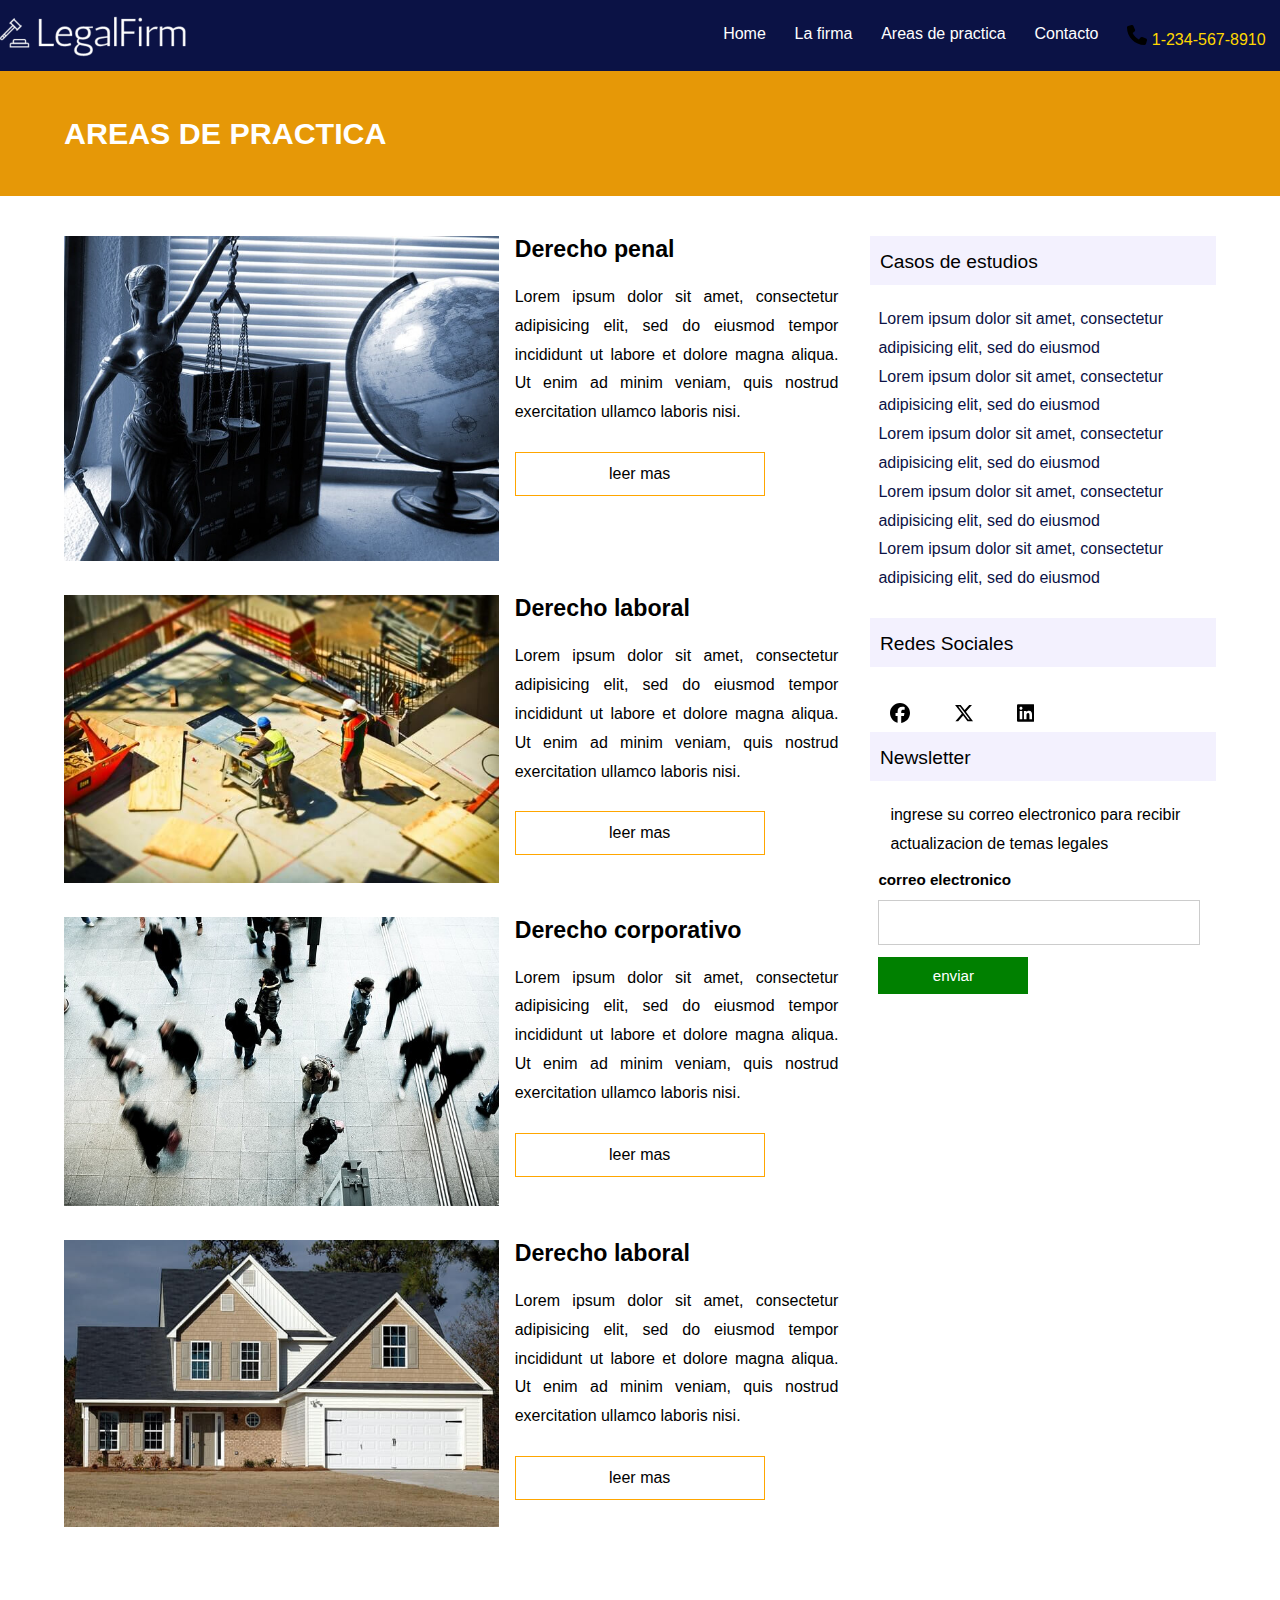
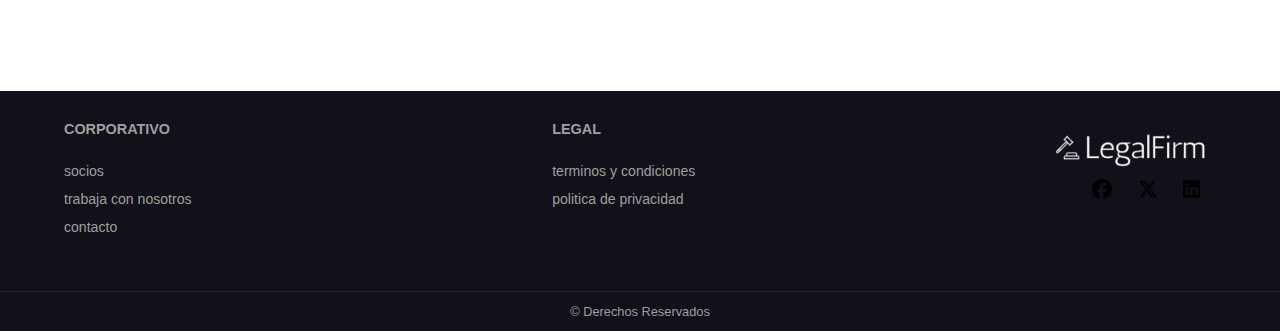
==== areas-practicas.html @ ef3baa01 "Add files via upload" ====
<!DOCTYPE html>
<html lang="es">
<head>
	<meta charset="utf-8">
	<meta name="viewport" content="width=device-width, initial-scale=1.0">
	<meta http-equiv="X-UA-Compatible" content="ie=edge">
	<title>Legalfirm</title>
	<!-- estilos CSS -->
	<link rel="stylesheet" href="css/estilos.css">
	<!-- fuentes -->
	<link rel="preconnect" href="https://fonts.googleapis.com">
	<link rel="preconnect" href="https://fonts.gstatic.com" crossorigin>
	<link href="https://fonts.googleapis.com/css2?family=Micro+5+Charted&family=Roboto:ital,wght@0,100;0,300;0,400;0,500;0,700;0,900;1,100;1,300;1,400;1,500;1,700;1,900&display=swap" rel="stylesheet">
	<!-- Icon fonts -->
	<link rel="stylesheet" href="https://use.fontawesome.com/releases/v5.2.0/css/all.css"
	integrity="sha384-hWVjflwFxL6sNzntih27bfxkr27PmbbK/iSvJ+a4+0owXq79v+lsFkW54bOGbiDQ"
	crossorigin="anonymous">
	<!-- Favicon -->
	<link rel="apple-touch-icon" sizes="180x180" href="images/apple-touch-icon.png">
	<link rel="icon" type="image/png" sizes="32x32" href="images/favicon-32x32.png">
	<link rel="icon" type="image/png" sizes="16x16" href="images/favicon-16x16.png">
	<link rel="manifest" href="images/site.webmanifest">
	<meta name="msapplication-TileColor" content="#da532c">
	<meta name="theme-color" content="#ffffff">

	<style>
		/*estilos generales */

html, body {
	height: 100%;
}

/*modificador de modelo de cajas de css*/

html {
	-webkit-box-sizing: border-box;
	box-sizing: border-box;
}

*, *::before, *::after {
	-webkit-box-sizing: inherit;
			box-sizing: inherit;
}

/*resetear margenes y bordes*/

* {
	margin: 0;
	padding: 0;
}
body {
	font-family: 'Open Sans', sans-serif;
}
.container {
	width: 90%;
	max-width: 1366px;
	margin: 0 auto;
}
/*estilos de los textos*/

h2 {
	font-size: 1.45rem;
	margin-bottom: 20px;
}

p {
	line-height: 1.8;
	padding-right: 1em;
	margin-bottom: 25px;
}
/*estilo de botones*/
.btn {
	display: block;
	background-color: #ffa600;
	width: 250px;
	padding: 12px 1em;
	text-align: center;
	text-decoration: none;
	color: #fff;
	border: 1px solid #ffa600;
}

.btn:hover {
	background-color: transparent;
	color: #000;
}

.transparent {
	display: inline-block;
	border: 1px solid #ffa600;
	padding: 12px 1em;
	width: 250px;
	text-align: center;
	text-decoration: none;
	color: #000;
}

.transparent:hover {
	background-color: #ffa600;
	color: #fff;
}
/*barra de navegacion*/

#navbar {
	background-color: #0b1245;
}

#navegation {
	display: flex;
	justify-content: space-between;
}

#main-nav {
	display: flex;
	list-style: none;
	font-family: 'Lato', sans-serif;
	float: right;
}

#main-nav li a {
	color: #fff;
	text-decoration: none;
	padding: 25px 0.9em;
	display: inline-block;
}

#main-nav li:last-child {
	color: gold;
	padding: 25px 0.9em;
}

#main-nav li a:hover {
	background-color: #060829;
}

#navbar-toggle {
	color: #fff;
	font-size: 1.5rem;
	position: absolute;
	top: 64px;
	right: 35px;
	display: none;
}

.top {
	display: none;
}
/*pie de pagina*/
footer {
	background-color: #121018;
}

#PieDePagina {
	display: flex;
	justify-content: space-between;
	padding: 30px 0;
}

footer h3 {
	color: #9f9f9f;
	font-size: 0.9rem;
	text-transform: uppercase;
}

footer ul {
	margin: 20px 0;
}

footer li {
	list-style: none;
	padding: 5px 0px;
}

footer ul li a {
	color: #9f9f9f;
	text-decoration: none;
	font-size: 0.88rem;
}

footer a img {
	width: 160px;
}

#social {
	text-align: center;
}

#social svg {
	color: #fff;
	margin-left: 1em;
	font-size: 1.3rem;
}

#copyRight {
	color: #9f9f9f;
	text-align: center;
	font-size: 0.8rem;
	border-top: 1px solid #272323;
	padding: 12px 0;
}
/*estilos de pagina de inicio*/
/*seccion 1*/
article#home > section:nth-child(1) {
	background-image: linear-gradient(rgba(26, 26, 50, 0.9), rgba(26, 26, 50, 0.9)), url(../images/gavel-book.jpg);
	background-repeat: no-repeat;
	background-position: center center;
	background-size: cover;
}

#seccionPrimera {
	height: 100%;
	min-height: 600px;
	display: flex;
	justify-content: center;
	align-items: center;
}

#seccionPrimera h1 {
	color: #fff;
	font-size: 3.5rem;
	text-transform: uppercase;
	font-weight: 700;
	font-family: arial, verdana, sans-serif;
}

#seccionPrimera p {
	color: #fff;
	font-size: 1.5rem;
	padding: 15px 0;
	margin-bottom: 0;
}

#seccionPrimera div {
	text-align: center;
}

#seccionPrimera a {
	color: #fff;
	text-decoration: none;
	font-weight: bold;
	border: 1px solid;
	display: inline-block;
	padding: 12px 2.5em;
	margin: 12px 0 0;
}

#seccionPrimera a:hover {
	background-color: #aeaeae;
	color: #000;
}

/*segunda seccion*/

#seccionSegundo {
	display: flex;
	padding: 80px 0;
}

#seccionSegundo div {
	padding: 0 0.5em;
	align-self: center;
	flex-basis: 60%;
}

#seccionSegundo img {
	flex-basis: 40%;
	max-width: 40%;
	align-self: flex-start;
}
/*seccion tres*/

article > section:nth-child(3) {
	background-color: #f3f3f8;
}

#seccionTercera {
	display: flex;
}

#seccionTercera.container {
	width: 100%;
}

#seccionTercera div {
	flex-basis: 50%;
	padding-left: 2em;
	align-self: center;
}
/*seccion cuatro*/

article > section:nth-child(4) {
	text-align: center;
	padding: 80px 0 12px;
}

#seccionCuarta {
	display: flex;
	margin: 80px auto;
}

.col {
	margin: 0 0.9em;
}

.col svg {
	margin-bottom: 25px;
}

.col h3 {
	margin-bottom: 12px;
	color: #3c3c3c;
	font-size: 1.1rem;
	font-weight: 100;
}

.col p {
	font-size: 0.85rem;
	text-align: justify;
}
/*seccion cinco*/

article > section:nth-child(5) {
	background-color: #f3f1fe;
	padding: 50px 0;
}
#seccionQuinta {
	display: flex;
	justify-content: space-between;
	align-items: center;
}

/*estilos de las paginas*/

main header {
	background-color: #e69807;
	padding: 45px 0;
	margin-bottom: 40px;
}

main header h1 {
	font-size: 1.9rem;
	color: #fff;
	text-transform: uppercase;
}

#pages {
	display: flex;
	flex-flow: row wrap;
	margin-bottom: 80px;
}

aside {
	flex-basis: 30%;
}

#pages section {
	flex-basis: 70%;
	padding-right: 1em;
	text-align: justify;
	margin-bottom: 50px;
}

aside h3 {
	background-color: #f3f1fe;
	padding: 15px 0 12px 0.5em;
	margin-bottom: 20px;
	font-size: 1.20rem;
	font-weight: 100;
}

aside ul {
	list-style: none;
	margin: 0 0 25px 0.5em;
}

aside ul li a {
	text-decoration: none;
	line-height: 1.8;
	color: #0b1245;
}

aside ul li a:hover {
	text-decoration: underline;
}

#socialMedia {
	margin: 0 0 0px 0.5em;
	font-size: 2.5rem;
}

#socialMedia svg {
	margin-right: 0.8em;
	color: #0b1245;
}

#boletin {
	margin-left: 0.5em;
}

#boletin p {
	font-size: 1rem;
	margin: 12px;
}

#boletin label {
	display: block;
	font-size: 0.95rem;
	font-weight: bold;
	margin-bottom: 12px;
}

input#correo {
	display: block;
	width: 100%;
	height: 45px;
	margin-bottom: 12px;
}

#boletin input[type="submit"] {
	background-color: #008000;
	display: inline-block;
	padding: 10px 1em;
	color: #fff;
	border: none;
	width: 150px;
	font-size: 0.95rem;
}

.row {
	clear: both;
	overflow: hidden;
	margin-bottom: 22px;
}

.row img {
	float: left;
	width: 55%;
	margin-right: 1em;
	margin-bottom: 12px;
}

form {
	margin-right: 1em;
}

.asterisco {
	color: #ff0000;
}

label {
	display: block;
	margin: 10px 0;
	font-size: 0.98rem;
}

input[type="text"], input[type="email"] {
	display: inline-block;
	width: 100%;
	height: 45px;
	margin: 5px 0;
	border: 1px solid #ccc;
}

textarea#comentario {
	width: 100%;
	border: 1px solid #ccc;
	margin-bottom: 30px;
}

input[type="submit"] {
	background-color: #008000;
	display: inline-block;
	padding: 10px 1em;
	width: 100%;
	border: none;
	color: #fff;
	font-size: 1rem;
}

/*media queries*/
@media screen and (max-width: 1199px) {
	body {
		font-size: 0.95rem;
	}
}

/*estilos de viewport cuando tenga un tamaño que oscile entre 960px a 1100px*/

@media screen and (min-width: 960px) and (max-width: 1100px) {

	body {
		font-size: 0.95rem;
	}

	#seccionPrimera h1 {
	font-size: 2.5rem;
}
	#seccionPrimera h1 {
	font-size: 2.5rem;
}
	h2 {
	font-size: 1.3rem;
}
	#seccionTercera img {
	flex-basis: 45%;
	max-width: 45%;
}
#seccionTercera div {
	flex-basis: 55%;
	padding-right: 2em;
}
.col p {
	text-align: center;
}
#pages {
	margin-bottom: 12px;
}
#boletin p {
	font-size: 0.95rem;
}
aside ul li a {
	font-size: 0.95rem;
}
.row {
	margin: 0 1em 25px 0;
}
.row img {
	float: none;
	width: 100%;
}
#pages .row:not(:last-child){
	border-bottom: 1px solid #ccc;
}
.transparent {
	margin-bottom: 30px;
}
.row svg {
	margin-bottom: 20px;
	margin-right: 1em;
}
}

/*estilos de viewport cuando tenga un tamaño que sea igual o menor que 959px*/
@media screen and (max-width: 959px) {
	#seccionPrimera, #seccionSegunda, #seccionTercera, #seccionCuarta, #seccionQuinta {
	flex-direction: column;
}

	#navegation {
	display: block;
}
	#main-nav {
	display: none;
	flex-direction: column;
}
	#navbar-toggle {
	display: block;
}
	#main-nav li a {
	display: block;
	padding: 20px 1em;
}
	#main-nav li:not(:last-child) {
	border-bottom: 1px solid #353535;
}
	#main-nav li:last-child {
	display: none;
}
.top {
	background-color: #000;
	color: gold;
	padding: 12px 0;
	font-size: 0.85rem;
	display: block;
}
.top ul {
	display: flex;
	justify-content: space-between;
	list-style: none;
}
#seccionPrimera h1 {
	font-size: 1.25rem;
}
#seccionSegundo, #seccionTercera, #seccionCuarta, #seccionquinta {
	flex-direction: column;
}
#seccionSegundo div, #seccionTercera div {
	padding: 0;
	align-self: normal;
	flex-basis: 100%;
	text-align: center;
}
.btn, .transparent {
	width: 100%;
}
.transparent {
	margin-bottom: 20px;
}
#seccionSegundo img, #seccionTercera img {
	display: none;
}
#seccionTercera.container {
	width: 90%;
	padding: 20px 0;
}
article > section:nth-child(4) {
	text-align: center;
	padding: 35px 0 12px 0;
}
#seccionCuarta {
	margin: 35px auto;
}
.col {
	margin: 20px 0.9em 30px;
	border: 1px solid #ffd43b;
	padding: 30px 2em;
}
.col p {
	text-align: center;
}
#seccionQuinta {
	text-align: center;
}
/*estilos al resto de paginos*/
#pages section {
	flex-basis: 100%;
	padding-right: 0;
}
aside {
	flex-basis: 100%;
}
.row img {
	float: none;
	width: 100%;
}
#pages .row:not(:last-child) {
	border-bottom: 1px solid #ccc;
}
.row svg {
	margin-bottom: 12px;
	margin-right: 1em;
}

}
/*estilos de viewport cuando tenga un tamaño que sea igual o menor que 659px*/
@media screen and (max-width: 659) {
	#PieDePagina {
	flex-direction: column;
	align-items: center;
	text-align: center;
}
}
	</style>

</head>
<body>
	<!-- Cabecera -->
	<div class="top">
		<ul class="container">
			<li><svg xmlns="http://www.w3.org/2000/svg" height="20" width="20" viewBox="0 0 512 512"><path fill="#FFD43B" d="M164.9 24.6c-7.7-18.6-28-28.5-47.4-23.2l-88 24C12.1 30.2 0 46 0 64C0 311.4 200.6 512 448 512c18 0 33.8-12.1 38.6-29.5l24-88c5.3-19.4-4.6-39.7-23.2-47.4l-96-40c-16.3-6.8-35.2-2.1-46.3 11.6L304.7 368C234.3 334.7 177.3 277.7 144 207.3L193.3 167c13.7-11.2 18.4-30 11.6-46.3l-40-96z"/></svg> 1-234-567-8910</li>
			<li><svg xmlns="http://www.w3.org/2000/svg" height="20" width="20" viewBox="0 0 512 512"><path fill="#FFD43B" d="M48 64C21.5 64 0 85.5 0 112c0 15.1 7.1 29.3 19.2 38.4L236.8 313.6c11.4 8.5 27 8.5 38.4 0L492.8 150.4c12.1-9.1 19.2-23.3 19.2-38.4c0-26.5-21.5-48-48-48H48zM0 176V384c0 35.3 28.7 64 64 64H448c35.3 0 64-28.7 64-64V176L294.4 339.2c-22.8 17.1-54 17.1-76.8 0L0 176z"/></svg>Informacion@mail.com</li>
		</ul>
	</div>
	<header>
		<nav id="navbar">
			<div id="navegation" class="container"></div>
			<a href="index.html"><img src="images/logo.png" alt="Logotipo"></a>
			<span id="navbar-toggle">
				<svg xmlns="http://www.w3.org/2000/svg" height="20" width="17.5" viewBox="0 0 448 512"><!--!Font Awesome Free 6.5.2 by @fontawesome - https://fontawesome.com License - https://fontawesome.com/license/free Copyright 2024 Fonticons, Inc.--><path fill="#ffffff" d="M0 96C0 78.3 14.3 64 32 64H416c17.7 0 32 14.3 32 32s-14.3 32-32 32H32C14.3 128 0 113.7 0 96zM0 256c0-17.7 14.3-32 32-32H416c17.7 0 32 14.3 32 32s-14.3 32-32 32H32c-17.7 0-32-14.3-32-32zM448 416c0 17.7-14.3 32-32 32H32c-17.7 0-32-14.3-32-32s14.3-32 32-32H416c17.7 0 32 14.3 32 32z"/></svg>
			</span>
			
			<ul id="main-nav">
				<li><a href="index.html">Home</a></li>
				<li><a href="la-firma.html">La firma</a></li>
				<li><a href="areas-practicas.html">Areas de practica</a></li>
				<li><a href="contacto.html">Contacto</a></li>
				<li><svg xmlns="http://www.w3.org/2000/svg" height="20" width="20" viewBox="0 0 512 512"><path d="M164.9 24.6c-7.7-18.6-28-28.5-47.4-23.2l-88 24C12.1 30.2 0 46 0 64C0 311.4 200.6 512 448 512c18 0 33.8-12.1 38.6-29.5l24-88c5.3-19.4-4.6-39.7-23.2-47.4l-96-40c-16.3-6.8-35.2-2.1-46.3 11.6L304.7 368C234.3 334.7 177.3 277.7 144 207.3L193.3 167c13.7-11.2 18.4-30 11.6-46.3l-40-96z"/></svg> 1-234-567-8910</li>
			</ul>
		</nav>
	</header>
	<!-- cuerpo del documento -->
	<main>
		<header>
			<div class="container">
				<h1>Areas de Practica</h1>
			</div>
		</header>
		<article id="pages" class="container">
			<section>
				<div class="row">
				<img src="images/lady-justice.jpg" alt="imagen de la fila">
				<h2>Derecho penal</h2>
				<p>Lorem ipsum dolor sit amet, consectetur adipisicing elit, sed do eiusmod
				tempor incididunt ut labore et dolore magna aliqua. Ut enim ad minim veniam,
				quis nostrud exercitation ullamco laboris nisi.</p>
				<a href="#" class="transparent">leer mas</a>
			</div>
			<div class="row">
				<img src="images/construction-workers.jpeg" alt="imagen de la fila">
				<h2>Derecho laboral</h2>
				<p>Lorem ipsum dolor sit amet, consectetur adipisicing elit, sed do eiusmod
				tempor incididunt ut labore et dolore magna aliqua. Ut enim ad minim veniam,
				quis nostrud exercitation ullamco laboris nisi.</p>
				<a href="#" class="transparent">leer mas</a>
			</div>
			<div class="row">
				<img src="images/office-workers.jpg" alt="imagen de la fila">
				<h2>Derecho corporativo</h2>
				<p>Lorem ipsum dolor sit amet, consectetur adipisicing elit, sed do eiusmod
				tempor incididunt ut labore et dolore magna aliqua. Ut enim ad minim veniam,
				quis nostrud exercitation ullamco laboris nisi.</p>
				<a href="#" class="transparent">leer mas</a>
			</div>
			<div class="row">
				<img src="images/house.jpeg" alt="imagen de la fila">
				<h2>Derecho laboral</h2>
				<p>Lorem ipsum dolor sit amet, consectetur adipisicing elit, sed do eiusmod
				tempor incididunt ut labore et dolore magna aliqua. Ut enim ad minim veniam,
				quis nostrud exercitation ullamco laboris nisi.</p>
				<a href="#" class="transparent">leer mas</a>
			</div>
			</section>
			<aside>
				<h3>Casos de estudios</h3>
				<ul>
					<li><a href="">Lorem ipsum dolor sit amet, consectetur adipisicing elit, sed do eiusmod</a></li>
					<li><a href="">Lorem ipsum dolor sit amet, consectetur adipisicing elit, sed do eiusmod</a></li>
					<li><a href="">Lorem ipsum dolor sit amet, consectetur adipisicing elit, sed do eiusmod</a></li>
					<li><a href="">Lorem ipsum dolor sit amet, consectetur adipisicing elit, sed do eiusmod</a></li>
					<li><a href="">Lorem ipsum dolor sit amet, consectetur adipisicing elit, sed do eiusmod</a></li>
				</ul>

				<h3>Redes Sociales</h3>
				<div id="socialMedia">
					<a href="#"><svg xmlns="http://www.w3.org/2000/svg" height="20" width="20" viewBox="0 0 512 512"><path d="M512 256C512 114.6 397.4 0 256 0S0 114.6 0 256C0 376 82.7 476.8 194.2 504.5V334.2H141.4V256h52.8V222.3c0-87.1 39.4-127.5 125-127.5c16.2 0 44.2 3.2 55.7 6.4V172c-6-.6-16.5-1-29.6-1c-42 0-58.2 15.9-58.2 57.2V256h83.6l-14.4 78.2H287V510.1C413.8 494.8 512 386.9 512 256h0z"/></svg></a>
					<a href="#"><svg xmlns="http://www.w3.org/2000/svg" height="20" width="20" viewBox="0 0 512 512"><path d="M389.2 48h70.6L305.6 224.2 487 464H345L233.7 318.6 106.5 464H35.8L200.7 275.5 26.8 48H172.4L272.9 180.9 389.2 48zM364.4 421.8h39.1L151.1 88h-42L364.4 421.8z"/></svg></a>
					<a href="#"><svg xmlns="http://www.w3.org/2000/svg" height="20" width="17.5" viewBox="0 0 448 512"><path d="M416 32H31.9C14.3 32 0 46.5 0 64.3v383.4C0 465.5 14.3 480 31.9 480H416c17.6 0 32-14.5 32-32.3V64.3c0-17.8-14.4-32.3-32-32.3zM135.4 416H69V202.2h66.5V416zm-33.2-243c-21.3 0-38.5-17.3-38.5-38.5S80.9 96 102.2 96c21.2 0 38.5 17.3 38.5 38.5 0 21.3-17.2 38.5-38.5 38.5zm282.1 243h-66.4V312c0-24.8-.5-56.7-34.5-56.7-34.6 0-39.9 27-39.9 54.9V416h-66.4V202.2h63.7v29.2h.9c8.9-16.8 30.6-34.5 62.9-34.5 67.2 0 79.7 44.3 79.7 101.9V416z"/></svg></a>
				</div>

				<h3>Newsletter</h3>
				<div id="boletin">
					<p>ingrese su correo electronico para recibir actualizacion de temas legales</p>

					<form action="" method="POST">
						<label for="correo">correo electronico</label>
						<input type="email" name="email" id="correo">
						<input type="submit" value="enviar">
					</form>
				</div>
			</aside>
		</article>
	</main>
	<!-- pie de pagina -->
	<footer>
		<div id="PieDePagina" class="container">
			<div>
				<h3>Corporativo</h3>
				<ul>
					<li><a href="socios.html">socios</a></li>
					<li><a href="empleos.html">trabaja con nosotros</a></li>
					<li><a href="contacto.html">contacto</a></li>
				</ul>
			</div>
			<div>
				<h3>Legal</h3>
				<ul>
					<li><a href="condiciones.html">terminos y condiciones</a></li>
					<li><a href="privacidad.html">politica de privacidad</a></li>
				</ul>
			</div>
			<div>
				<a href="index.html"><img src="images/logo.png" alt="logotipo"></a>
				<div id="social">
					<a href="#"><svg xmlns="http://www.w3.org/2000/svg" height="20" width="20" viewBox="0 0 512 512"><path d="M512 256C512 114.6 397.4 0 256 0S0 114.6 0 256C0 376 82.7 476.8 194.2 504.5V334.2H141.4V256h52.8V222.3c0-87.1 39.4-127.5 125-127.5c16.2 0 44.2 3.2 55.7 6.4V172c-6-.6-16.5-1-29.6-1c-42 0-58.2 15.9-58.2 57.2V256h83.6l-14.4 78.2H287V510.1C413.8 494.8 512 386.9 512 256h0z"/></svg></a>
					<a href="#"><svg xmlns="http://www.w3.org/2000/svg" height="20" width="20" viewBox="0 0 512 512"><path d="M389.2 48h70.6L305.6 224.2 487 464H345L233.7 318.6 106.5 464H35.8L200.7 275.5 26.8 48H172.4L272.9 180.9 389.2 48zM364.4 421.8h39.1L151.1 88h-42L364.4 421.8z"/></svg></a>
					<a href="#"><svg xmlns="http://www.w3.org/2000/svg" height="20" width="17.5" viewBox="0 0 448 512"><path d="M416 32H31.9C14.3 32 0 46.5 0 64.3v383.4C0 465.5 14.3 480 31.9 480H416c17.6 0 32-14.5 32-32.3V64.3c0-17.8-14.4-32.3-32-32.3zM135.4 416H69V202.2h66.5V416zm-33.2-243c-21.3 0-38.5-17.3-38.5-38.5S80.9 96 102.2 96c21.2 0 38.5 17.3 38.5 38.5 0 21.3-17.2 38.5-38.5 38.5zm282.1 243h-66.4V312c0-24.8-.5-56.7-34.5-56.7-34.6 0-39.9 27-39.9 54.9V416h-66.4V202.2h63.7v29.2h.9c8.9-16.8 30.6-34.5 62.9-34.5 67.2 0 79.7 44.3 79.7 101.9V416z"/></svg></a>
				</div>
			</div>
		</div>
		<div id="copyRight">
			&copy Derechos Reservados
		</div>
	</footer>
	<script>
		// Comportamientos para el menú de navegación.
    let mainNav=document.getElementById('main-nav');
    let navbarToggle=document.getElementById('navbar-toggle');
    navbarToggle.addEventListener('click',function() {

    if (this.classList.contains('active')){
        mainNav.style.display="none";
        this.classList.remove('active');
    }
    else {
        mainNav.style.display="flex";
        this.classList.add('active');
    }
    });
	</script>
</body>
</html>
---- css/estilos.css ----
/*estilos generales */

html, body {
	height: 100%;
}

/*modificador de modelo de cajas de css*/

html {
	-webkit-box-sizing: border-box;
	box-sizing: border-box;
}

*, *::before, *::after {
	-webkit-box-sizing: inherit;
			box-sizing: inherit;
}

/*resetear margenes y bordes*/

* {
	margin: 0;
	padding: 0;
}
body {
	font-family: 'Open Sans', sans-serif;
}
.container {
	width: 90%;
	max-width: 1366px;
	margin: 0 auto;
}
/*estilos de los textos*/

h2 {
	font-size: 1.45rem;
	margin-bottom: 20px;
}

p {
	line-height: 1.8;
	padding-right: 1em;
	margin-bottom: 25px;
}
/*estilo de botones*/
.btn {
	display: block;
	background-color: #ffa600;
	width: 250px;
	padding: 12px 1em;
	text-align: center;
	text-decoration: none;
	color: #fff;
	border: 1px solid #ffa600;
}

.btn:hover {
	background-color: transparent;
	color: #000;
}

.transparent {
	display: inline-block;
	border: 1px solid #ffa600;
	padding: 12px 1em;
	width: 250px;
	text-align: center;
	text-decoration: none;
	color: #000;
}

.transparent:hover {
	background-color: #1883fd4b;
	color: rgb(3, 2, 2);
}
#xdf {
	background-color: aquamarine;
}
/*barra de navegacion*/

#navbar {
	background-color: #0b1245;
}

#navegation {
	display: flex;
	justify-content: space-between;
}

#main-nav {
	display: flex;
	list-style: none;
	font-family: 'Lato', sans-serif;
	float: right;
}

#main-nav li a {
	color: #fff;
	text-decoration: none;
	padding: 25px 0.9em;
	display: inline-block;
}

#main-nav li:last-child {
	color: rgba(255, 217, 0, 0);
	padding: 25px 0.9em;
}

#main-nav li a:hover {
	background-color: #060829;
}

#navbar-toggle {
	color: #fff;
	font-size: 1.5rem;
	position: absolute;
	top: 64px;
	right: 35px;
	display: none;
}

.top {
	display: none;
}
/*pie de pagina*/
footer {
	background-color: #121018;
}

#PieDePagina {
	display: flex;
	justify-content: space-between;
	padding: 30px 0;
}

footer h3 {
	color: #9f9f9f;
	font-size: 0.9rem;
	text-transform: uppercase;
}

footer ul {
	margin: 20px 0;
}

footer li {
	list-style: none;
	padding: 5px 0px;
}

footer ul li a {
	color: #9f9f9f;
	text-decoration: none;
	font-size: 0.88rem;
}

footer a img {
	width: 160px;
}

#social {
	text-align: center;
}

#social svg {
	color: #fff;
	margin-left: 1em;
	font-size: 1.3rem;
}

#copyRight {
	color: #9f9f9f;
	text-align: center;
	font-size: 0.8rem;
	border-top: 1px solid #272323;
	padding: 12px 0;
}
/*estilos de pagina de inicio*/
/*seccion 1*/
article#home > section:nth-child(1) {
	background-image: linear-gradient(rgba(26, 26, 50, 0.9), rgba(26, 26, 50, 0.9)), url(../imagesb/aguaenmontañas.jpg);
	background-repeat: no-repeat;
	background-position: center center;
	background-size: cover;
}

#seccionPrimera {
	height: 100%;
	min-height: 600px;
	display: flex;
	justify-content: center;
	align-items: center;
}

#seccionPrimera h1 {
	color: #fff;
	font-size: 3.5rem;
	text-transform: uppercase;
	font-weight: 700;
	font-family: arial, verdana, sans-serif;
}

#seccionPrimera p {
	color: #fff;
	font-size: 1.5rem;
	padding: 15px 0;
	margin-bottom: 0;
}

#seccionPrimera div {
	text-align: center;
}

#seccionPrimera a {
	color: #fff;
	text-decoration: none;
	font-weight: bold;
	border: 1px solid;
	display: inline-block;
	padding: 12px 2.5em;
	margin: 12px 0 0;
}

#seccionPrimera a:hover {
	background-color: #aeaeae;
	color: #000;
}

/*segunda seccion*/

#seccionSegundo {
	display: flex;
	padding: 80px 0;
}

#seccionSegundo div {
	padding: 0 0.5em;
	align-self: center;
	flex-basis: 60%;
}

#seccionSegundo img {
	flex-basis: 40%;
	max-width: 40%;
	align-self: flex-start;
}
/*seccion tres*/

article > section:nth-child(3) {
	background-color: #f3f3f8;
}

#seccionTercera {
	display: flex;
}

#seccionTercera.container {
	width: 100%;
}

#seccionTercera div {
	flex-basis: 50%;
	padding-left: 2em;
	align-self: center;
}
/*seccion cuatro*/

article > section:nth-child(4) {
	text-align: center;
	padding: 80px 0 12px;
}

#seccionCuarta {
	display: flex;
	margin: 80px auto;
}

.col {
	margin: 0 0.9em;
}

.col svg {
	margin-bottom: 25px;
}

.col h3 {
	margin-bottom: 12px;
	color: #3c3c3c;
	font-size: 1.1rem;
	font-weight: 100;
}

.col p {
	font-size: 0.85rem;
	text-align: justify;
}
/*seccion cinco*/

article > section:nth-child(5) {
	background-color: #f3f1fe;
	padding: 50px 0;
}
#seccionQuinta {
	display: flex;
	justify-content: space-between;
	align-items: center;
}

/*estilos de las paginas*/

main header {
	background-color: #e69807;
	padding: 45px 0;
	margin-bottom: 40px;
}

main header h1 {
	font-size: 1.9rem;
	color: #fff;
	text-transform: uppercase;
}

#pages {
	display: flex;
	flex-flow: row wrap;
	margin-bottom: 80px;
}

aside {
	flex-basis: 30%;
}

#pages section {
	flex-basis: 70%;
	padding-right: 1em;
	text-align: justify;
	margin-bottom: 50px;
}

aside h3 {
	background-color: #f3f1fe;
	padding: 15px 0 12px 0.5em;
	margin-bottom: 20px;
	font-size: 1.20rem;
	font-weight: 100;
}

aside ul {
	list-style: none;
	margin: 0 0 25px 0.5em;
}

aside ul li a {
	text-decoration: none;
	line-height: 1.8;
	color: #0b1245;
}

aside ul li a:hover {
	text-decoration: underline;
}

#socialMedia {
	margin: 0 0 0px 0.5em;
	font-size: 2.5rem;
}

#socialMedia svg {
	margin-right: 0.8em;
	color: #0b1245;
}

#boletin {
	margin-left: 0.5em;
}

#boletin p {
	font-size: 1rem;
	margin: 12px;
}

#boletin label {
	display: block;
	font-size: 0.95rem;
	font-weight: bold;
	margin-bottom: 12px;
}

input#correo {
	display: block;
	width: 100%;
	height: 45px;
	margin-bottom: 12px;
}

#boletin input[type="submit"] {
	background-color: #008000;
	display: inline-block;
	padding: 10px 1em;
	color: #fff;
	border: none;
	width: 150px;
	font-size: 0.95rem;
}

.row {
	clear: both;
	overflow: hidden;
	margin-bottom: 22px;
}

.row img {
	float: left;
	width: 55%;
	margin-right: 1em;
	margin-bottom: 12px;
}

form {
	margin-right: 1em;
}

.asterisco {
	color: #ff0000;
}

label {
	display: block;
	margin: 10px 0;
	font-size: 0.98rem;
}

input[type="text"], input[type="email"] {
	display: inline-block;
	width: 100%;
	height: 45px;
	margin: 5px 0;
	border: 1px solid #ccc;
}

textarea#comentario {
	width: 100%;
	border: 1px solid #ccc;
	margin-bottom: 30px;
}

input[type="submit"] {
	background-color: #008000;
	display: inline-block;
	padding: 10px 1em;
	width: 100%;
	border: none;
	color: #fff;
	font-size: 1rem;
}

/*media queries*/
@media screen and (max-width: 1199px) {
	body {
		font-size: 0.95rem;
	}
}

/*estilos de viewport cuando tenga un tamaño que oscile entre 960px a 1100px*/

@media screen and (min-width: 960px) and (max-width: 1100px) {

	body {
		font-size: 0.95rem;
	}

	#seccionPrimera h1 {
	font-size: 2.5rem;
}
	#seccionPrimera h1 {
	font-size: 2.5rem;
}
	h2 {
	font-size: 1.3rem;
}
	#seccionTercera img {
	flex-basis: 45%;
	max-width: 45%;
}
#seccionTercera div {
	flex-basis: 55%;
	padding-right: 2em;
}
.col p {
	text-align: center;
}
#pages {
	margin-bottom: 12px;
}
#boletin p {
	font-size: 0.95rem;
}
aside ul li a {
	font-size: 0.95rem;
}
.row {
	margin: 0 1em 25px 0;
}
.row img {
	float: none;
	width: 100%;
}
#pages .row:not(:last-child){
	border-bottom: 1px solid #ccc;
}
.transparent {
	margin-bottom: 30px;
}
.row svg {
	margin-bottom: 20px;
	margin-right: 1em;
}
}

/*estilos de viewport cuando tenga un tamaño que sea igual o menor que 959px*/
@media screen and (max-width: 959px) {
	#seccionPrimera, #seccionSegunda, #seccionTercera, #seccionCuarta, #seccionQuinta {
	flex-direction: column;
}

	#navegation {
	display: block;
}
	#main-nav {
	display: none;
	flex-direction: column;
}
	#navbar-toggle {
	display: block;
}
	#main-nav li a {
	display: block;
	padding: 20px 1em;
}
	#main-nav li:not(:last-child) {
	border-bottom: 1px solid #353535;
}
	#main-nav li:last-child {
	display: none;
}
.top {
	background-color: #000;
	color: gold;
	padding: 12px 0;
	font-size: 0.85rem;
	display: block;
}
.top ul {
	display: flex;
	justify-content: space-between;
	list-style: none;
}
#seccionPrimera h1 {
	font-size: 1.25rem;
}
#seccionSegundo, #seccionTercera, #seccionCuarta, #seccionquinta {
	flex-direction: column;
}
#seccionSegundo div, #seccionTercera div {
	padding: 0;
	align-self: normal;
	flex-basis: 100%;
	text-align: center;
}
.btn, .transparent {
	width: 100%;
}
.transparent {
	margin-bottom: 20px;
}
#seccionSegundo img, #seccionTercera img {
	display: none;
}
#seccionTercera.container {
	width: 90%;
	padding: 20px 0;
}
article > section:nth-child(4) {
	text-align: center;
	padding: 35px 0 12px 0;
}
#seccionCuarta {
	margin: 35px auto;
}
.col {
	margin: 20px 0.9em 30px;
	border: 1px solid #ffd43b;
	padding: 30px 2em;
}
.col p {
	text-align: center;
}
#seccionQuinta {
	text-align: center;
}
/*estilos al resto de paginos*/
#pages section {
	flex-basis: 100%;
	padding-right: 0;
}
aside {
	flex-basis: 100%;
}
.row img {
	float: none;
	width: 100%;
}
#pages .row:not(:last-child) {
	border-bottom: 1px solid #ccc;
}
.row svg {
	margin-bottom: 12px;
	margin-right: 1em;
}

}
/*estilos de viewport cuando tenga un tamaño que sea igual o menor que 659px*/
@media screen and (max-width: 659) {
	#PieDePagina {
	flex-direction: column;
	align-items: center;
	text-align: center;
}
}
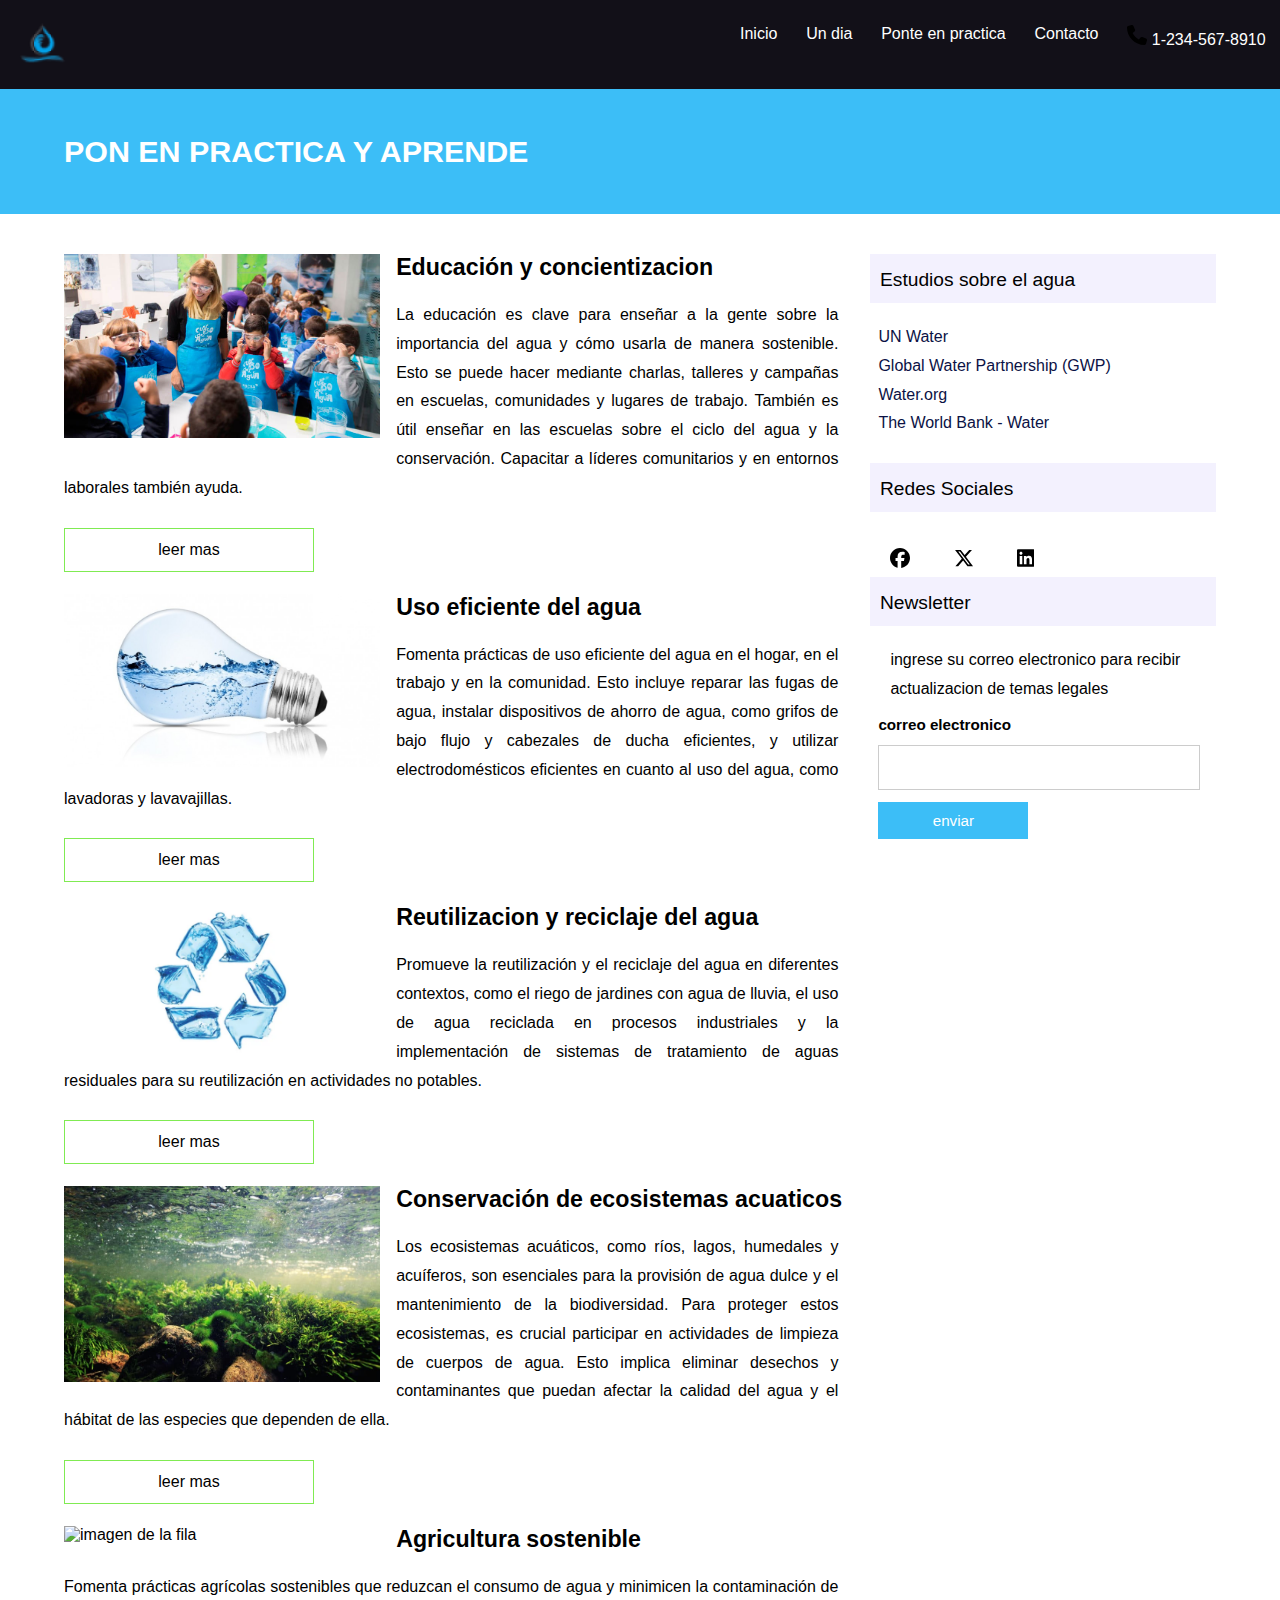
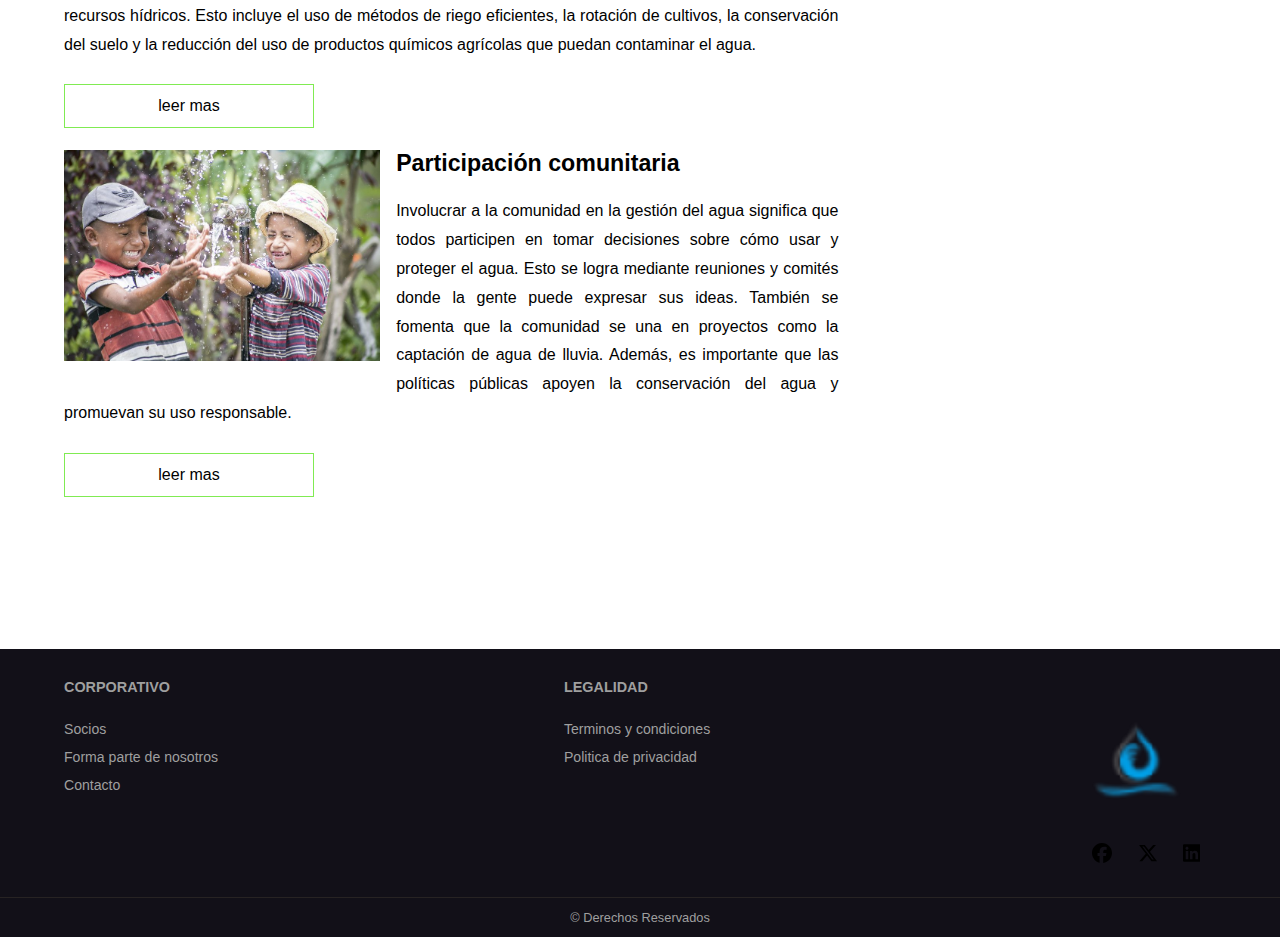
==== commit fc1eba62: "Update areas-practicas.html" ====
--- a/areas-practicas.html
+++ b/areas-practicas.html
@@ -1,20 +1,22 @@
 <!DOCTYPE html>
 <html lang="es">
+
 <head>
 	<meta charset="utf-8">
 	<meta name="viewport" content="width=device-width, initial-scale=1.0">
 	<meta http-equiv="X-UA-Compatible" content="ie=edge">
-	<title>Legalfirm</title>
+	<title>Concientizacion</title>
 	<!-- estilos CSS -->
 	<link rel="stylesheet" href="css/estilos.css">
 	<!-- fuentes -->
 	<link rel="preconnect" href="https://fonts.googleapis.com">
 	<link rel="preconnect" href="https://fonts.gstatic.com" crossorigin>
-	<link href="https://fonts.googleapis.com/css2?family=Micro+5+Charted&family=Roboto:ital,wght@0,100;0,300;0,400;0,500;0,700;0,900;1,100;1,300;1,400;1,500;1,700;1,900&display=swap" rel="stylesheet">
+	<link
+		href="https://fonts.googleapis.com/css2?family=Micro+5+Charted&family=Roboto:ital,wght@0,100;0,300;0,400;0,500;0,700;0,900;1,100;1,300;1,400;1,500;1,700;1,900&display=swap"
+		rel="stylesheet">
 	<!-- Icon fonts -->
 	<link rel="stylesheet" href="https://use.fontawesome.com/releases/v5.2.0/css/all.css"
-	integrity="sha384-hWVjflwFxL6sNzntih27bfxkr27PmbbK/iSvJ+a4+0owXq79v+lsFkW54bOGbiDQ"
-	crossorigin="anonymous">
+		integrity="sha384-hWVjflwFxL6sNzntih27bfxkr27PmbbK/iSvJ+a4+0owXq79v+lsFkW54bOGbiDQ" crossorigin="anonymous">
 	<!-- Favicon -->
 	<link rel="apple-touch-icon" sizes="180x180" href="images/apple-touch-icon.png">
 	<link rel="icon" type="image/png" sizes="32x32" href="images/favicon-32x32.png">
@@ -26,655 +28,733 @@
 	<style>
 		/*estilos generales */
 
-html, body {
-	height: 100%;
-}
-
-/*modificador de modelo de cajas de css*/
-
-html {
-	-webkit-box-sizing: border-box;
-	box-sizing: border-box;
-}
-
-*, *::before, *::after {
-	-webkit-box-sizing: inherit;
+		html,
+		body {
+			height: 100%;
+		}
+
+		/*modificador de modelo de cajas de css*/
+
+		html {
+			-webkit-box-sizing: border-box;
+			box-sizing: border-box;
+		}
+
+		*,
+		*::before,
+		*::after {
+			-webkit-box-sizing: inherit;
 			box-sizing: inherit;
-}
-
-/*resetear margenes y bordes*/
-
-* {
-	margin: 0;
-	padding: 0;
-}
-body {
-	font-family: 'Open Sans', sans-serif;
-}
-.container {
-	width: 90%;
-	max-width: 1366px;
-	margin: 0 auto;
-}
-/*estilos de los textos*/
-
-h2 {
-	font-size: 1.45rem;
-	margin-bottom: 20px;
-}
-
-p {
-	line-height: 1.8;
-	padding-right: 1em;
-	margin-bottom: 25px;
-}
-/*estilo de botones*/
-.btn {
-	display: block;
-	background-color: #ffa600;
-	width: 250px;
-	padding: 12px 1em;
-	text-align: center;
-	text-decoration: none;
-	color: #fff;
-	border: 1px solid #ffa600;
-}
-
-.btn:hover {
-	background-color: transparent;
-	color: #000;
-}
-
-.transparent {
-	display: inline-block;
-	border: 1px solid #ffa600;
-	padding: 12px 1em;
-	width: 250px;
-	text-align: center;
-	text-decoration: none;
-	color: #000;
-}
-
-.transparent:hover {
-	background-color: #ffa600;
-	color: #fff;
-}
-/*barra de navegacion*/
-
-#navbar {
-	background-color: #0b1245;
-}
-
-#navegation {
-	display: flex;
-	justify-content: space-between;
-}
-
-#main-nav {
-	display: flex;
-	list-style: none;
-	font-family: 'Lato', sans-serif;
-	float: right;
-}
-
-#main-nav li a {
-	color: #fff;
-	text-decoration: none;
-	padding: 25px 0.9em;
-	display: inline-block;
-}
-
-#main-nav li:last-child {
-	color: gold;
-	padding: 25px 0.9em;
-}
-
-#main-nav li a:hover {
-	background-color: #060829;
-}
-
-#navbar-toggle {
-	color: #fff;
-	font-size: 1.5rem;
-	position: absolute;
-	top: 64px;
-	right: 35px;
-	display: none;
-}
-
-.top {
-	display: none;
-}
-/*pie de pagina*/
-footer {
-	background-color: #121018;
-}
-
-#PieDePagina {
-	display: flex;
-	justify-content: space-between;
-	padding: 30px 0;
-}
-
-footer h3 {
-	color: #9f9f9f;
-	font-size: 0.9rem;
-	text-transform: uppercase;
-}
-
-footer ul {
-	margin: 20px 0;
-}
-
-footer li {
-	list-style: none;
-	padding: 5px 0px;
-}
-
-footer ul li a {
-	color: #9f9f9f;
-	text-decoration: none;
-	font-size: 0.88rem;
-}
-
-footer a img {
-	width: 160px;
-}
-
-#social {
-	text-align: center;
-}
-
-#social svg {
-	color: #fff;
-	margin-left: 1em;
-	font-size: 1.3rem;
-}
-
-#copyRight {
-	color: #9f9f9f;
-	text-align: center;
-	font-size: 0.8rem;
-	border-top: 1px solid #272323;
-	padding: 12px 0;
-}
-/*estilos de pagina de inicio*/
-/*seccion 1*/
-article#home > section:nth-child(1) {
-	background-image: linear-gradient(rgba(26, 26, 50, 0.9), rgba(26, 26, 50, 0.9)), url(../images/gavel-book.jpg);
-	background-repeat: no-repeat;
-	background-position: center center;
-	background-size: cover;
-}
-
-#seccionPrimera {
-	height: 100%;
-	min-height: 600px;
-	display: flex;
-	justify-content: center;
-	align-items: center;
-}
-
-#seccionPrimera h1 {
-	color: #fff;
-	font-size: 3.5rem;
-	text-transform: uppercase;
-	font-weight: 700;
-	font-family: arial, verdana, sans-serif;
-}
-
-#seccionPrimera p {
-	color: #fff;
-	font-size: 1.5rem;
-	padding: 15px 0;
-	margin-bottom: 0;
-}
-
-#seccionPrimera div {
-	text-align: center;
-}
-
-#seccionPrimera a {
-	color: #fff;
-	text-decoration: none;
-	font-weight: bold;
-	border: 1px solid;
-	display: inline-block;
-	padding: 12px 2.5em;
-	margin: 12px 0 0;
-}
-
-#seccionPrimera a:hover {
-	background-color: #aeaeae;
-	color: #000;
-}
-
-/*segunda seccion*/
-
-#seccionSegundo {
-	display: flex;
-	padding: 80px 0;
-}
-
-#seccionSegundo div {
-	padding: 0 0.5em;
-	align-self: center;
-	flex-basis: 60%;
-}
-
-#seccionSegundo img {
-	flex-basis: 40%;
-	max-width: 40%;
-	align-self: flex-start;
-}
-/*seccion tres*/
-
-article > section:nth-child(3) {
-	background-color: #f3f3f8;
-}
-
-#seccionTercera {
-	display: flex;
-}
-
-#seccionTercera.container {
-	width: 100%;
-}
-
-#seccionTercera div {
-	flex-basis: 50%;
-	padding-left: 2em;
-	align-self: center;
-}
-/*seccion cuatro*/
-
-article > section:nth-child(4) {
-	text-align: center;
-	padding: 80px 0 12px;
-}
-
-#seccionCuarta {
-	display: flex;
-	margin: 80px auto;
-}
-
-.col {
-	margin: 0 0.9em;
-}
-
-.col svg {
-	margin-bottom: 25px;
-}
-
-.col h3 {
-	margin-bottom: 12px;
-	color: #3c3c3c;
-	font-size: 1.1rem;
-	font-weight: 100;
-}
-
-.col p {
-	font-size: 0.85rem;
-	text-align: justify;
-}
-/*seccion cinco*/
-
-article > section:nth-child(5) {
-	background-color: #f3f1fe;
-	padding: 50px 0;
-}
-#seccionQuinta {
-	display: flex;
-	justify-content: space-between;
-	align-items: center;
-}
-
-/*estilos de las paginas*/
-
-main header {
-	background-color: #e69807;
-	padding: 45px 0;
-	margin-bottom: 40px;
-}
-
-main header h1 {
-	font-size: 1.9rem;
-	color: #fff;
-	text-transform: uppercase;
-}
-
-#pages {
-	display: flex;
-	flex-flow: row wrap;
-	margin-bottom: 80px;
-}
-
-aside {
-	flex-basis: 30%;
-}
-
-#pages section {
-	flex-basis: 70%;
-	padding-right: 1em;
-	text-align: justify;
-	margin-bottom: 50px;
-}
-
-aside h3 {
-	background-color: #f3f1fe;
-	padding: 15px 0 12px 0.5em;
-	margin-bottom: 20px;
-	font-size: 1.20rem;
-	font-weight: 100;
-}
-
-aside ul {
-	list-style: none;
-	margin: 0 0 25px 0.5em;
-}
-
-aside ul li a {
-	text-decoration: none;
-	line-height: 1.8;
-	color: #0b1245;
-}
-
-aside ul li a:hover {
-	text-decoration: underline;
-}
-
-#socialMedia {
-	margin: 0 0 0px 0.5em;
-	font-size: 2.5rem;
-}
-
-#socialMedia svg {
-	margin-right: 0.8em;
-	color: #0b1245;
-}
-
-#boletin {
-	margin-left: 0.5em;
-}
-
-#boletin p {
-	font-size: 1rem;
-	margin: 12px;
-}
-
-#boletin label {
-	display: block;
-	font-size: 0.95rem;
-	font-weight: bold;
-	margin-bottom: 12px;
-}
-
-input#correo {
-	display: block;
-	width: 100%;
-	height: 45px;
-	margin-bottom: 12px;
-}
-
-#boletin input[type="submit"] {
-	background-color: #008000;
-	display: inline-block;
-	padding: 10px 1em;
-	color: #fff;
-	border: none;
-	width: 150px;
-	font-size: 0.95rem;
-}
-
-.row {
-	clear: both;
-	overflow: hidden;
-	margin-bottom: 22px;
-}
-
-.row img {
-	float: left;
-	width: 55%;
-	margin-right: 1em;
-	margin-bottom: 12px;
-}
-
-form {
-	margin-right: 1em;
-}
-
-.asterisco {
-	color: #ff0000;
-}
-
-label {
-	display: block;
-	margin: 10px 0;
-	font-size: 0.98rem;
-}
-
-input[type="text"], input[type="email"] {
-	display: inline-block;
-	width: 100%;
-	height: 45px;
-	margin: 5px 0;
-	border: 1px solid #ccc;
-}
-
-textarea#comentario {
-	width: 100%;
-	border: 1px solid #ccc;
-	margin-bottom: 30px;
-}
-
-input[type="submit"] {
-	background-color: #008000;
-	display: inline-block;
-	padding: 10px 1em;
-	width: 100%;
-	border: none;
-	color: #fff;
-	font-size: 1rem;
-}
-
-/*media queries*/
-@media screen and (max-width: 1199px) {
-	body {
-		font-size: 0.95rem;
-	}
-}
-
-/*estilos de viewport cuando tenga un tamaño que oscile entre 960px a 1100px*/
-
-@media screen and (min-width: 960px) and (max-width: 1100px) {
-
-	body {
-		font-size: 0.95rem;
-	}
-
-	#seccionPrimera h1 {
-	font-size: 2.5rem;
-}
-	#seccionPrimera h1 {
-	font-size: 2.5rem;
-}
-	h2 {
-	font-size: 1.3rem;
-}
-	#seccionTercera img {
-	flex-basis: 45%;
-	max-width: 45%;
-}
-#seccionTercera div {
-	flex-basis: 55%;
-	padding-right: 2em;
-}
-.col p {
-	text-align: center;
-}
-#pages {
-	margin-bottom: 12px;
-}
-#boletin p {
-	font-size: 0.95rem;
-}
-aside ul li a {
-	font-size: 0.95rem;
-}
-.row {
-	margin: 0 1em 25px 0;
-}
-.row img {
-	float: none;
-	width: 100%;
-}
-#pages .row:not(:last-child){
-	border-bottom: 1px solid #ccc;
-}
-.transparent {
-	margin-bottom: 30px;
-}
-.row svg {
-	margin-bottom: 20px;
-	margin-right: 1em;
-}
-}
-
-/*estilos de viewport cuando tenga un tamaño que sea igual o menor que 959px*/
-@media screen and (max-width: 959px) {
-	#seccionPrimera, #seccionSegunda, #seccionTercera, #seccionCuarta, #seccionQuinta {
-	flex-direction: column;
-}
-
-	#navegation {
-	display: block;
-}
-	#main-nav {
-	display: none;
-	flex-direction: column;
-}
-	#navbar-toggle {
-	display: block;
-}
-	#main-nav li a {
-	display: block;
-	padding: 20px 1em;
-}
-	#main-nav li:not(:last-child) {
-	border-bottom: 1px solid #353535;
-}
-	#main-nav li:last-child {
-	display: none;
-}
-.top {
-	background-color: #000;
-	color: gold;
-	padding: 12px 0;
-	font-size: 0.85rem;
-	display: block;
-}
-.top ul {
-	display: flex;
-	justify-content: space-between;
-	list-style: none;
-}
-#seccionPrimera h1 {
-	font-size: 1.25rem;
-}
-#seccionSegundo, #seccionTercera, #seccionCuarta, #seccionquinta {
-	flex-direction: column;
-}
-#seccionSegundo div, #seccionTercera div {
-	padding: 0;
-	align-self: normal;
-	flex-basis: 100%;
-	text-align: center;
-}
-.btn, .transparent {
-	width: 100%;
-}
-.transparent {
-	margin-bottom: 20px;
-}
-#seccionSegundo img, #seccionTercera img {
-	display: none;
-}
-#seccionTercera.container {
-	width: 90%;
-	padding: 20px 0;
-}
-article > section:nth-child(4) {
-	text-align: center;
-	padding: 35px 0 12px 0;
-}
-#seccionCuarta {
-	margin: 35px auto;
-}
-.col {
-	margin: 20px 0.9em 30px;
-	border: 1px solid #ffd43b;
-	padding: 30px 2em;
-}
-.col p {
-	text-align: center;
-}
-#seccionQuinta {
-	text-align: center;
-}
-/*estilos al resto de paginos*/
-#pages section {
-	flex-basis: 100%;
-	padding-right: 0;
-}
-aside {
-	flex-basis: 100%;
-}
-.row img {
-	float: none;
-	width: 100%;
-}
-#pages .row:not(:last-child) {
-	border-bottom: 1px solid #ccc;
-}
-.row svg {
-	margin-bottom: 12px;
-	margin-right: 1em;
-}
-
-}
-/*estilos de viewport cuando tenga un tamaño que sea igual o menor que 659px*/
-@media screen and (max-width: 659) {
-	#PieDePagina {
-	flex-direction: column;
-	align-items: center;
-	text-align: center;
-}
-}
+		}
+
+		/*resetear margenes y bordes*/
+
+		* {
+			margin: 0;
+			padding: 0;
+		}
+
+		body {
+			font-family: 'Open Sans', sans-serif;
+		}
+
+		.container {
+			width: 90%;
+			max-width: 1366px;
+			margin: 0 auto;
+		}
+
+		/*estilos de los textos*/
+
+		h2 {
+			font-size: 1.45rem;
+			margin-bottom: 20px;
+		}
+
+		p {
+			line-height: 1.8;
+			padding-right: 1em;
+			margin-bottom: 25px;
+		}
+
+		/*estilo de botones*/
+		.btn {
+			display: block;
+			background-color: #ffa600;
+			width: 250px;
+			padding: 12px 1em;
+			text-align: center;
+			text-decoration: none;
+			color: #fff;
+			border: 1px solid #ffa600;
+		}
+
+		.btn:hover {
+			background-color: transparent;
+			color: #000;
+		}
+
+		.transparent {
+			display: inline-block;
+			border: 1px solid #80eb52;
+			padding: 12px 1em;
+			width: 250px;
+			text-align: center;
+			text-decoration: none;
+			color: #000;
+		}
+
+		.transparent:hover {
+			background-color: #3cbef7;
+			color: #fff;
+		}
+
+		/*barra de navegacion*/
+
+		#navbar {
+			background-color: #121018;
+		}
+
+		#navegation {
+			display: flex;
+			justify-content: space-between;
+		}
+
+		#main-nav {
+			display: flex;
+			list-style: none;
+			font-family: 'Lato', sans-serif;
+			float: right;
+		}
+
+		#main-nav li a {
+			color: #fff;
+			text-decoration: none;
+			padding: 25px 0.9em;
+			display: inline-block;
+		}
+
+		#main-nav li:last-child {
+			color: #fff;
+			padding: 25px 0.9em;
+		}
+
+		#main-nav li a:hover {
+			background-color: #3a3a3a;
+		}
+
+		#navbar-toggle {
+			color: #fff;
+			font-size: 1.5rem;
+			position: absolute;
+			top: 64px;
+			right: 35px;
+			display: none;
+		}
+
+		.top {
+			display: none;
+		}
+
+		/*pie de pagina*/
+		footer {
+			background-color: #121018;
+		}
+
+		#PieDePagina {
+			display: flex;
+			justify-content: space-between;
+			padding: 30px 0;
+		}
+
+		footer h3 {
+			color: #9f9f9f;
+			font-size: 0.9rem;
+			text-transform: uppercase;
+		}
+
+		footer ul {
+			margin: 20px 0;
+		}
+
+		footer li {
+			list-style: none;
+			padding: 5px 0px;
+		}
+
+		footer ul li a {
+			color: #9f9f9f;
+			text-decoration: none;
+			font-size: 0.88rem;
+		}
+
+		footer a img {
+			width: 160px;
+		}
+
+		#social {
+			text-align: center;
+		}
+
+		#social svg {
+			color: #fff;
+			margin-left: 1em;
+			font-size: 1.3rem;
+		}
+
+		#copyRight {
+			color: #9f9f9f;
+			text-align: center;
+			font-size: 0.8rem;
+			border-top: 1px solid #272323;
+			padding: 12px 0;
+		}
+
+		/*estilos de pagina de inicio*/
+		/*seccion 1*/
+		article#home>section:nth-child(1) {
+			background-image: linear-gradient(rgba(26, 26, 50, 0.9), rgba(26, 26, 50, 0.9)), url(../images/gavel-book.jpg);
+			background-repeat: no-repeat;
+			background-position: center center;
+			background-size: cover;
+		}
+
+		#seccionPrimera {
+			height: 100%;
+			min-height: 600px;
+			display: flex;
+			justify-content: center;
+			align-items: center;
+		}
+
+		#seccionPrimera h1 {
+			color: #fff;
+			font-size: 3.5rem;
+			text-transform: uppercase;
+			font-weight: 700;
+			font-family: arial, verdana, sans-serif;
+		}
+
+		#seccionPrimera p {
+			color: #fff;
+			font-size: 1.5rem;
+			padding: 15px 0;
+			margin-bottom: 0;
+		}
+
+		#seccionPrimera div {
+			text-align: center;
+		}
+
+		#seccionPrimera a {
+			color: #fff;
+			text-decoration: none;
+			font-weight: bold;
+			border: 1px solid;
+			display: inline-block;
+			padding: 12px 2.5em;
+			margin: 12px 0 0;
+		}
+
+		#seccionPrimera a:hover {
+			background-color: #aeaeae;
+			color: #000;
+		}
+
+		/*segunda seccion*/
+
+		#seccionSegundo {
+			display: flex;
+			padding: 80px 0;
+		}
+
+		#seccionSegundo div {
+			padding: 0 0.5em;
+			align-self: center;
+			flex-basis: 60%;
+		}
+
+		#seccionSegundo img {
+			flex-basis: 40%;
+			max-width: 40%;
+			align-self: flex-start;
+		}
+
+		/*seccion tres*/
+
+		article>section:nth-child(3) {
+			background-color: #f3f3f8;
+		}
+
+		#seccionTercera {
+			display: flex;
+		}
+
+		#seccionTercera.container {
+			width: 100%;
+		}
+
+		#seccionTercera div {
+			flex-basis: 50%;
+			padding-left: 2em;
+			align-self: center;
+		}
+
+		/*seccion cuatro*/
+
+		article>section:nth-child(4) {
+			text-align: center;
+			padding: 80px 0 12px;
+		}
+
+		#seccionCuarta {
+			display: flex;
+			margin: 80px auto;
+		}
+
+		.col {
+			margin: 0 0.9em;
+		}
+
+		.col svg {
+			margin-bottom: 25px;
+		}
+
+		.col h3 {
+			margin-bottom: 12px;
+			color: #3c3c3c;
+			font-size: 1.1rem;
+			font-weight: 100;
+		}
+
+		.col p {
+			font-size: 0.85rem;
+			text-align: justify;
+		}
+
+		/*seccion cinco*/
+
+		article>section:nth-child(5) {
+			background-color: #f3f1fe;
+			padding: 50px 0;
+		}
+
+		#seccionQuinta {
+			display: flex;
+			justify-content: space-between;
+			align-items: center;
+		}
+
+		/*estilos de las paginas*/
+
+		main header {
+			background-color: #3cbef7;
+			padding: 45px 0;
+			margin-bottom: 40px;
+		}
+
+		main header h1 {
+			font-size: 1.9rem;
+			color: #fff;
+			text-transform: uppercase;
+		}
+
+		#pages {
+			display: flex;
+			flex-flow: row wrap;
+			margin-bottom: 80px;
+		}
+
+		aside {
+			flex-basis: 30%;
+		}
+
+		#pages section {
+			flex-basis: 70%;
+			padding-right: 1em;
+			text-align: justify;
+			margin-bottom: 50px;
+		}
+
+		aside h3 {
+			background-color: #f3f1fe;
+			padding: 15px 0 12px 0.5em;
+			margin-bottom: 20px;
+			font-size: 1.20rem;
+			font-weight: 100;
+		}
+
+		aside ul {
+			list-style: none;
+			margin: 0 0 25px 0.5em;
+		}
+
+		aside ul li a {
+			text-decoration: none;
+			line-height: 1.8;
+			color: #0b1245;
+		}
+
+		aside ul li a:hover {
+			text-decoration: underline;
+		}
+
+		#socialMedia {
+			margin: 0 0 0px 0.5em;
+			font-size: 2.5rem;
+		}
+
+		#socialMedia svg {
+			margin-right: 0.8em;
+			color: #0b1245;
+		}
+
+		#boletin {
+			margin-left: 0.5em;
+		}
+
+		#boletin p {
+			font-size: 1rem;
+			margin: 12px;
+		}
+
+		#boletin label {
+			display: block;
+			font-size: 0.95rem;
+			font-weight: bold;
+			margin-bottom: 12px;
+		}
+
+		input#correo {
+			display: block;
+			width: 100%;
+			height: 45px;
+			margin-bottom: 12px;
+		}
+
+		#boletin input[type="submit"] {
+			background-color: #3cbef7;
+			display: inline-block;
+			padding: 10px 1em;
+			color: #fff;
+			border: none;
+			width: 150px;
+			font-size: 0.95rem;
+		}
+
+		.row {
+			clear: both;
+			overflow: hidden;
+			margin-bottom: 22px;
+		}
+
+		.row img {
+			float: left;
+			width: 40%;
+			margin-right: 1em;
+			margin-bottom: 12px;
+		}
+
+		form {
+			margin-right: 1em;
+		}
+
+		.asterisco {
+			color: #ff0000;
+		}
+
+		label {
+			display: block;
+			margin: 10px 0;
+			font-size: 0.98rem;
+		}
+
+		input[type="text"],
+		input[type="email"] {
+			display: inline-block;
+			width: 100%;
+			height: 45px;
+			margin: 5px 0;
+			border: 1px solid #ccc;
+		}
+
+		textarea#comentario {
+			width: 100%;
+			border: 1px solid #ccc;
+			margin-bottom: 30px;
+		}
+
+		input[type="submit"] {
+			background-color: #008000;
+			display: inline-block;
+			padding: 10px 1em;
+			width: 100%;
+			border: none;
+			color: #fff;
+			font-size: 1rem;
+		}
+
+		/*media queries*/
+		@media screen and (max-width: 1199px) {
+			body {
+				font-size: 0.95rem;
+			}
+		}
+
+		/*estilos de viewport cuando tenga un tamaño que oscile entre 960px a 1100px*/
+
+		@media screen and (min-width: 960px) and (max-width: 1100px) {
+
+			body {
+				font-size: 0.95rem;
+			}
+
+			#seccionPrimera h1 {
+				font-size: 2.5rem;
+			}
+
+			#seccionPrimera h1 {
+				font-size: 2.5rem;
+			}
+
+			h2 {
+				font-size: 1.3rem;
+			}
+
+			#seccionTercera img {
+				flex-basis: 45%;
+				max-width: 45%;
+			}
+
+			#seccionTercera div {
+				flex-basis: 55%;
+				padding-right: 2em;
+			}
+
+			.col p {
+				text-align: center;
+			}
+
+			#pages {
+				margin-bottom: 12px;
+			}
+
+			#boletin p {
+				font-size: 0.95rem;
+			}
+
+			aside ul li a {
+				font-size: 0.95rem;
+			}
+
+			.row {
+				margin: 0 1em 25px 0;
+			}
+
+			.row img {
+				float: none;
+				width: 100%;
+			}
+
+			#pages .row:not(:last-child) {
+				border-bottom: 1px solid #ccc;
+			}
+
+			.transparent {
+				margin-bottom: 30px;
+			}
+
+			.row svg {
+				margin-bottom: 20px;
+				margin-right: 1em;
+			}
+		}
+
+		/*estilos de viewport cuando tenga un tamaño que sea igual o menor que 959px*/
+		@media screen and (max-width: 959px) {
+
+			#seccionPrimera,
+			#seccionSegunda,
+			#seccionTercera,
+			#seccionCuarta,
+			#seccionQuinta {
+				flex-direction: column;
+			}
+
+			#navegation {
+				display: block;
+			}
+
+			#main-nav {
+				display: none;
+				flex-direction: column;
+			}
+
+			#navbar-toggle {
+				display: block;
+			}
+
+			#main-nav li a {
+				display: block;
+				padding: 20px 1em;
+			}
+
+			#main-nav li:not(:last-child) {
+				border-bottom: 1px solid #353535;
+			}
+
+			#main-nav li:last-child {
+				display: none;
+			}
+
+			.top {
+				background-color: #000;
+				color: gold;
+				padding: 12px 0;
+				font-size: 0.85rem;
+				display: block;
+			}
+
+			.top ul {
+				display: flex;
+				justify-content: space-between;
+				list-style: none;
+			}
+
+			#seccionPrimera h1 {
+				font-size: 1.25rem;
+			}
+
+			#seccionSegundo,
+			#seccionTercera,
+			#seccionCuarta,
+			#seccionquinta {
+				flex-direction: column;
+			}
+
+			#seccionSegundo div,
+			#seccionTercera div {
+				padding: 0;
+				align-self: normal;
+				flex-basis: 100%;
+				text-align: center;
+			}
+
+			.btn,
+			.transparent {
+				width: 100%;
+			}
+
+			.transparent {
+				margin-bottom: 20px;
+			}
+
+			#seccionSegundo img,
+			#seccionTercera img {
+				display: none;
+			}
+
+			#seccionTercera.container {
+				width: 90%;
+				padding: 20px 0;
+			}
+
+			article>section:nth-child(4) {
+				text-align: center;
+				padding: 35px 0 12px 0;
+			}
+
+			#seccionCuarta {
+				margin: 35px auto;
+			}
+
+			.col {
+				margin: 20px 0.9em 30px;
+				border: 1px solid #ffd43b;
+				padding: 30px 2em;
+			}
+
+			.col p {
+				text-align: center;
+			}
+
+			#seccionQuinta {
+				text-align: center;
+			}
+
+			/*estilos al resto de paginos*/
+			#pages section {
+				flex-basis: 100%;
+				padding-right: 0;
+			}
+
+			aside {
+				flex-basis: 100%;
+			}
+
+			.row img {
+				float: none;
+				width: 100%;
+			}
+
+			#pages .row:not(:last-child) {
+				border-bottom: 1px solid #ccc;
+			}
+
+			.row svg {
+				margin-bottom: 12px;
+				margin-right: 1em;
+			}
+
+		}
+
+		/*estilos de viewport cuando tenga un tamaño que sea igual o menor que 659px*/
+		@media screen and (max-width: 659) {
+			#PieDePagina {
+				flex-direction: column;
+				align-items: center;
+				text-align: center;
+			}
+		}
 	</style>
 
 </head>
+
 <body>
 	<!-- Cabecera -->
 	<div class="top">
 		<ul class="container">
-			<li><svg xmlns="http://www.w3.org/2000/svg" height="20" width="20" viewBox="0 0 512 512"><path fill="#FFD43B" d="M164.9 24.6c-7.7-18.6-28-28.5-47.4-23.2l-88 24C12.1 30.2 0 46 0 64C0 311.4 200.6 512 448 512c18 0 33.8-12.1 38.6-29.5l24-88c5.3-19.4-4.6-39.7-23.2-47.4l-96-40c-16.3-6.8-35.2-2.1-46.3 11.6L304.7 368C234.3 334.7 177.3 277.7 144 207.3L193.3 167c13.7-11.2 18.4-30 11.6-46.3l-40-96z"/></svg> 1-234-567-8910</li>
-			<li><svg xmlns="http://www.w3.org/2000/svg" height="20" width="20" viewBox="0 0 512 512"><path fill="#FFD43B" d="M48 64C21.5 64 0 85.5 0 112c0 15.1 7.1 29.3 19.2 38.4L236.8 313.6c11.4 8.5 27 8.5 38.4 0L492.8 150.4c12.1-9.1 19.2-23.3 19.2-38.4c0-26.5-21.5-48-48-48H48zM0 176V384c0 35.3 28.7 64 64 64H448c35.3 0 64-28.7 64-64V176L294.4 339.2c-22.8 17.1-54 17.1-76.8 0L0 176z"/></svg>Informacion@mail.com</li>
+			<li><svg xmlns="http://www.w3.org/2000/svg" height="20" width="20" viewBox="0 0 512 512">
+					<path fill="#FFD43B"
+						d="M164.9 24.6c-7.7-18.6-28-28.5-47.4-23.2l-88 24C12.1 30.2 0 46 0 64C0 311.4 200.6 512 448 512c18 0 33.8-12.1 38.6-29.5l24-88c5.3-19.4-4.6-39.7-23.2-47.4l-96-40c-16.3-6.8-35.2-2.1-46.3 11.6L304.7 368C234.3 334.7 177.3 277.7 144 207.3L193.3 167c13.7-11.2 18.4-30 11.6-46.3l-40-96z" />
+				</svg> 1-234-567-8910</li>
+			<li><svg xmlns="http://www.w3.org/2000/svg" height="20" width="20" viewBox="0 0 512 512">
+					<path fill="#FFD43B"
+						d="M48 64C21.5 64 0 85.5 0 112c0 15.1 7.1 29.3 19.2 38.4L236.8 313.6c11.4 8.5 27 8.5 38.4 0L492.8 150.4c12.1-9.1 19.2-23.3 19.2-38.4c0-26.5-21.5-48-48-48H48zM0 176V384c0 35.3 28.7 64 64 64H448c35.3 0 64-28.7 64-64V176L294.4 339.2c-22.8 17.1-54 17.1-76.8 0L0 176z" />
+				</svg>Informacion@mail.com</li>
 		</ul>
 	</div>
 	<header>
 		<nav id="navbar">
 			<div id="navegation" class="container"></div>
-			<a href="index.html"><img src="images/logo.png" alt="Logotipo"></a>
+			<a href="index.html"><img src="imagesb/Aqua.png" alt="Logotipo"></a>
 			<span id="navbar-toggle">
-				<svg xmlns="http://www.w3.org/2000/svg" height="20" width="17.5" viewBox="0 0 448 512"><!--!Font Awesome Free 6.5.2 by @fontawesome - https://fontawesome.com License - https://fontawesome.com/license/free Copyright 2024 Fonticons, Inc.--><path fill="#ffffff" d="M0 96C0 78.3 14.3 64 32 64H416c17.7 0 32 14.3 32 32s-14.3 32-32 32H32C14.3 128 0 113.7 0 96zM0 256c0-17.7 14.3-32 32-32H416c17.7 0 32 14.3 32 32s-14.3 32-32 32H32c-17.7 0-32-14.3-32-32zM448 416c0 17.7-14.3 32-32 32H32c-17.7 0-32-14.3-32-32s14.3-32 32-32H416c17.7 0 32 14.3 32 32z"/></svg>
+				<svg xmlns="http://www.w3.org/2000/svg" height="20" width="17.5" viewBox="0 0 448 512">
+					<!--!Font Awesome Free 6.5.2 by @fontawesome - https://fontawesome.com License - https://fontawesome.com/license/free Copyright 2024 Fonticons, Inc.-->
+					<path fill="#ffffff"
+						d="M0 96C0 78.3 14.3 64 32 64H416c17.7 0 32 14.3 32 32s-14.3 32-32 32H32C14.3 128 0 113.7 0 96zM0 256c0-17.7 14.3-32 32-32H416c17.7 0 32 14.3 32 32s-14.3 32-32 32H32c-17.7 0-32-14.3-32-32zM448 416c0 17.7-14.3 32-32 32H32c-17.7 0-32-14.3-32-32s14.3-32 32-32H416c17.7 0 32 14.3 32 32z" />
+				</svg>
 			</span>
-			
+
 			<ul id="main-nav">
-				<li><a href="index.html">Home</a></li>
-				<li><a href="la-firma.html">La firma</a></li>
-				<li><a href="areas-practicas.html">Areas de practica</a></li>
+				<li><a href="index.html">Inicio</a></li>
+				<li><a href="la-firma.html">Un dia</a></li>
+				<li><a href="areas-practicas.html">Ponte en practica</a></li>
 				<li><a href="contacto.html">Contacto</a></li>
-				<li><svg xmlns="http://www.w3.org/2000/svg" height="20" width="20" viewBox="0 0 512 512"><path d="M164.9 24.6c-7.7-18.6-28-28.5-47.4-23.2l-88 24C12.1 30.2 0 46 0 64C0 311.4 200.6 512 448 512c18 0 33.8-12.1 38.6-29.5l24-88c5.3-19.4-4.6-39.7-23.2-47.4l-96-40c-16.3-6.8-35.2-2.1-46.3 11.6L304.7 368C234.3 334.7 177.3 277.7 144 207.3L193.3 167c13.7-11.2 18.4-30 11.6-46.3l-40-96z"/></svg> 1-234-567-8910</li>
+				<li><svg xmlns="http://www.w3.org/2000/svg" height="20" width="20" viewBox="0 0 512 512">
+						<path
+							d="M164.9 24.6c-7.7-18.6-28-28.5-47.4-23.2l-88 24C12.1 30.2 0 46 0 64C0 311.4 200.6 512 448 512c18 0 33.8-12.1 38.6-29.5l24-88c5.3-19.4-4.6-39.7-23.2-47.4l-96-40c-16.3-6.8-35.2-2.1-46.3 11.6L304.7 368C234.3 334.7 177.3 277.7 144 207.3L193.3 167c13.7-11.2 18.4-30 11.6-46.3l-40-96z" />
+					</svg> 1-234-567-8910</li>
 			</ul>
 		</nav>
 	</header>
@@ -682,59 +762,92 @@
 	<main>
 		<header>
 			<div class="container">
-				<h1>Areas de Practica</h1>
+				<h1>Pon en Practica y Aprende</h1>
 			</div>
 		</header>
 		<article id="pages" class="container">
 			<section>
 				<div class="row">
-				<img src="images/lady-justice.jpg" alt="imagen de la fila">
-				<h2>Derecho penal</h2>
-				<p>Lorem ipsum dolor sit amet, consectetur adipisicing elit, sed do eiusmod
-				tempor incididunt ut labore et dolore magna aliqua. Ut enim ad minim veniam,
-				quis nostrud exercitation ullamco laboris nisi.</p>
-				<a href="#" class="transparent">leer mas</a>
-			</div>
-			<div class="row">
-				<img src="images/construction-workers.jpeg" alt="imagen de la fila">
-				<h2>Derecho laboral</h2>
-				<p>Lorem ipsum dolor sit amet, consectetur adipisicing elit, sed do eiusmod
-				tempor incididunt ut labore et dolore magna aliqua. Ut enim ad minim veniam,
-				quis nostrud exercitation ullamco laboris nisi.</p>
-				<a href="#" class="transparent">leer mas</a>
-			</div>
-			<div class="row">
-				<img src="images/office-workers.jpg" alt="imagen de la fila">
-				<h2>Derecho corporativo</h2>
-				<p>Lorem ipsum dolor sit amet, consectetur adipisicing elit, sed do eiusmod
-				tempor incididunt ut labore et dolore magna aliqua. Ut enim ad minim veniam,
-				quis nostrud exercitation ullamco laboris nisi.</p>
-				<a href="#" class="transparent">leer mas</a>
-			</div>
-			<div class="row">
-				<img src="images/house.jpeg" alt="imagen de la fila">
-				<h2>Derecho laboral</h2>
-				<p>Lorem ipsum dolor sit amet, consectetur adipisicing elit, sed do eiusmod
-				tempor incididunt ut labore et dolore magna aliqua. Ut enim ad minim veniam,
-				quis nostrud exercitation ullamco laboris nisi.</p>
-				<a href="#" class="transparent">leer mas</a>
-			</div>
+					<img src="imagesb/cuidadoagua.png" alt="imagen de la fila">
+					<h2>Educación y concientizacion</h2>
+					<p>La educación es clave para enseñar a la gente sobre la importancia del agua y cómo usarla de
+						manera sostenible. Esto se puede hacer mediante charlas, talleres y campañas en escuelas,
+						comunidades y lugares de trabajo. También es útil enseñar en las escuelas sobre el ciclo del
+						agua y la conservación. Capacitar a líderes comunitarios y en entornos laborales también ayuda.
+					</p>
+					<a href="#" class="transparent">leer mas</a>
+				</div>
+				<div class="row">
+					<img src="imagesb/eficienciagua.png" alt="imagen de la fila">
+					<h2>Uso eficiente del agua</h2>
+					<p> Fomenta prácticas de uso eficiente del agua en el hogar, en el trabajo y en la comunidad. Esto
+						incluye reparar las fugas de agua, instalar dispositivos de ahorro de agua, como grifos de bajo
+						flujo y cabezales de ducha eficientes, y utilizar electrodomésticos eficientes en cuanto al uso
+						del agua, como lavadoras y lavavajillas.</p>
+					<a href="#" class="transparent">leer mas</a>
+				</div>
+				<div class="row">
+					<img src="imagesb/reciclajeagua.png" alt="imagen de la fila">
+					<h2>Reutilizacion y reciclaje del agua</h2>
+					<p>Promueve la reutilización y el reciclaje del agua en diferentes contextos, como el riego de
+						jardines con agua de lluvia, el uso de agua reciclada en procesos industriales y la
+						implementación de sistemas de tratamiento de aguas residuales para su reutilización en
+						actividades no potables.</p>
+					<a href="#" class="transparent">leer mas</a>
+				</div>
+				<div class="row">
+					<img src="imagesb/ecosistemasagua.png" alt="imagen de la fila">
+					<h2>Conservación de ecosistemas acuaticos</h2>
+					<p>Los ecosistemas acuáticos, como ríos, lagos, humedales y acuíferos, son esenciales para la
+						provisión de agua dulce y el mantenimiento de la biodiversidad. Para proteger estos ecosistemas,
+						es crucial participar en actividades de limpieza de cuerpos de agua. Esto implica eliminar
+						desechos y contaminantes que puedan afectar la calidad del agua y el hábitat de las especies que
+						dependen de ella.</p>
+					<a href="#" class="transparent">leer mas</a>
+				</div>
+				<div class="row">
+					<img src="imagesb/agriculturagua.png" alt="imagen de la fila">
+					<h2>Agricultura sostenible</h2>
+					<p>Fomenta prácticas agrícolas sostenibles que reduzcan el consumo de agua y minimicen la
+						contaminación de recursos hídricos. Esto incluye el uso de métodos de riego eficientes, la
+						rotación de cultivos, la conservación del suelo y la reducción del uso de productos químicos
+						agrícolas que puedan contaminar el agua.</p>
+					<a href="#" class="transparent">leer mas</a>
+				</div>
+				<div class="row">
+					<img src="imagesb/participacionagua.png" alt="imagen de la fila">
+					<h2>Participación comunitaria</h2>
+					<p>Involucrar a la comunidad en la gestión del agua significa que todos participen en tomar
+						decisiones sobre cómo usar y proteger el agua. Esto se logra mediante reuniones y comités donde
+						la gente puede expresar sus ideas. También se fomenta que la comunidad se una en proyectos como
+						la captación de agua de lluvia. Además, es importante que las políticas públicas apoyen la
+						conservación del agua y promuevan su uso responsable.</p>
+					<a href="#" class="transparent">leer mas</a>
+				</div>
 			</section>
 			<aside>
-				<h3>Casos de estudios</h3>
+				<h3>Estudios sobre el agua</h3>
 				<ul>
-					<li><a href="">Lorem ipsum dolor sit amet, consectetur adipisicing elit, sed do eiusmod</a></li>
-					<li><a href="">Lorem ipsum dolor sit amet, consectetur adipisicing elit, sed do eiusmod</a></li>
-					<li><a href="">Lorem ipsum dolor sit amet, consectetur adipisicing elit, sed do eiusmod</a></li>
-					<li><a href="">Lorem ipsum dolor sit amet, consectetur adipisicing elit, sed do eiusmod</a></li>
-					<li><a href="">Lorem ipsum dolor sit amet, consectetur adipisicing elit, sed do eiusmod</a></li>
+					<li><a href="www.unwater.org">UN Water</a></li>
+					<li><a href="www.gwp.org">Global Water Partnership (GWP)</a></li>
+					<li><a href="www.water.org">Water.org</a></li>
+					<li><a href="www.worldbank.org/en/topic/water">The World Bank - Water</a></li>
 				</ul>
 
 				<h3>Redes Sociales</h3>
 				<div id="socialMedia">
-					<a href="#"><svg xmlns="http://www.w3.org/2000/svg" height="20" width="20" viewBox="0 0 512 512"><path d="M512 256C512 114.6 397.4 0 256 0S0 114.6 0 256C0 376 82.7 476.8 194.2 504.5V334.2H141.4V256h52.8V222.3c0-87.1 39.4-127.5 125-127.5c16.2 0 44.2 3.2 55.7 6.4V172c-6-.6-16.5-1-29.6-1c-42 0-58.2 15.9-58.2 57.2V256h83.6l-14.4 78.2H287V510.1C413.8 494.8 512 386.9 512 256h0z"/></svg></a>
-					<a href="#"><svg xmlns="http://www.w3.org/2000/svg" height="20" width="20" viewBox="0 0 512 512"><path d="M389.2 48h70.6L305.6 224.2 487 464H345L233.7 318.6 106.5 464H35.8L200.7 275.5 26.8 48H172.4L272.9 180.9 389.2 48zM364.4 421.8h39.1L151.1 88h-42L364.4 421.8z"/></svg></a>
-					<a href="#"><svg xmlns="http://www.w3.org/2000/svg" height="20" width="17.5" viewBox="0 0 448 512"><path d="M416 32H31.9C14.3 32 0 46.5 0 64.3v383.4C0 465.5 14.3 480 31.9 480H416c17.6 0 32-14.5 32-32.3V64.3c0-17.8-14.4-32.3-32-32.3zM135.4 416H69V202.2h66.5V416zm-33.2-243c-21.3 0-38.5-17.3-38.5-38.5S80.9 96 102.2 96c21.2 0 38.5 17.3 38.5 38.5 0 21.3-17.2 38.5-38.5 38.5zm282.1 243h-66.4V312c0-24.8-.5-56.7-34.5-56.7-34.6 0-39.9 27-39.9 54.9V416h-66.4V202.2h63.7v29.2h.9c8.9-16.8 30.6-34.5 62.9-34.5 67.2 0 79.7 44.3 79.7 101.9V416z"/></svg></a>
+					<a href="#"><svg xmlns="http://www.w3.org/2000/svg" height="20" width="20" viewBox="0 0 512 512">
+							<path
+								d="M512 256C512 114.6 397.4 0 256 0S0 114.6 0 256C0 376 82.7 476.8 194.2 504.5V334.2H141.4V256h52.8V222.3c0-87.1 39.4-127.5 125-127.5c16.2 0 44.2 3.2 55.7 6.4V172c-6-.6-16.5-1-29.6-1c-42 0-58.2 15.9-58.2 57.2V256h83.6l-14.4 78.2H287V510.1C413.8 494.8 512 386.9 512 256h0z" />
+						</svg></a>
+					<a href="#"><svg xmlns="http://www.w3.org/2000/svg" height="20" width="20" viewBox="0 0 512 512">
+							<path
+								d="M389.2 48h70.6L305.6 224.2 487 464H345L233.7 318.6 106.5 464H35.8L200.7 275.5 26.8 48H172.4L272.9 180.9 389.2 48zM364.4 421.8h39.1L151.1 88h-42L364.4 421.8z" />
+						</svg></a>
+					<a href="#"><svg xmlns="http://www.w3.org/2000/svg" height="20" width="17.5" viewBox="0 0 448 512">
+							<path
+								d="M416 32H31.9C14.3 32 0 46.5 0 64.3v383.4C0 465.5 14.3 480 31.9 480H416c17.6 0 32-14.5 32-32.3V64.3c0-17.8-14.4-32.3-32-32.3zM135.4 416H69V202.2h66.5V416zm-33.2-243c-21.3 0-38.5-17.3-38.5-38.5S80.9 96 102.2 96c21.2 0 38.5 17.3 38.5 38.5 0 21.3-17.2 38.5-38.5 38.5zm282.1 243h-66.4V312c0-24.8-.5-56.7-34.5-56.7-34.6 0-39.9 27-39.9 54.9V416h-66.4V202.2h63.7v29.2h.9c8.9-16.8 30.6-34.5 62.9-34.5 67.2 0 79.7 44.3 79.7 101.9V416z" />
+						</svg></a>
 				</div>
 
 				<h3>Newsletter</h3>
@@ -756,24 +869,33 @@
 			<div>
 				<h3>Corporativo</h3>
 				<ul>
-					<li><a href="socios.html">socios</a></li>
-					<li><a href="empleos.html">trabaja con nosotros</a></li>
-					<li><a href="contacto.html">contacto</a></li>
+					<li><a href="socios.html">Socios</a></li>
+					<li><a href="empleos.html">Forma parte de nosotros</a></li>
+					<li><a href="contacto.html">Contacto</a></li>
 				</ul>
 			</div>
 			<div>
-				<h3>Legal</h3>
+				<h3>Legalidad</h3>
 				<ul>
-					<li><a href="condiciones.html">terminos y condiciones</a></li>
-					<li><a href="privacidad.html">politica de privacidad</a></li>
+					<li><a href="condiciones.html">Terminos y condiciones</a></li>
+					<li><a href="privacidad.html">Politica de privacidad</a></li>
 				</ul>
 			</div>
 			<div>
-				<a href="index.html"><img src="images/logo.png" alt="logotipo"></a>
+				<a href="index.html"><img src="imagesb/Aqua.png" alt="logotipo"></a>
 				<div id="social">
-					<a href="#"><svg xmlns="http://www.w3.org/2000/svg" height="20" width="20" viewBox="0 0 512 512"><path d="M512 256C512 114.6 397.4 0 256 0S0 114.6 0 256C0 376 82.7 476.8 194.2 504.5V334.2H141.4V256h52.8V222.3c0-87.1 39.4-127.5 125-127.5c16.2 0 44.2 3.2 55.7 6.4V172c-6-.6-16.5-1-29.6-1c-42 0-58.2 15.9-58.2 57.2V256h83.6l-14.4 78.2H287V510.1C413.8 494.8 512 386.9 512 256h0z"/></svg></a>
-					<a href="#"><svg xmlns="http://www.w3.org/2000/svg" height="20" width="20" viewBox="0 0 512 512"><path d="M389.2 48h70.6L305.6 224.2 487 464H345L233.7 318.6 106.5 464H35.8L200.7 275.5 26.8 48H172.4L272.9 180.9 389.2 48zM364.4 421.8h39.1L151.1 88h-42L364.4 421.8z"/></svg></a>
-					<a href="#"><svg xmlns="http://www.w3.org/2000/svg" height="20" width="17.5" viewBox="0 0 448 512"><path d="M416 32H31.9C14.3 32 0 46.5 0 64.3v383.4C0 465.5 14.3 480 31.9 480H416c17.6 0 32-14.5 32-32.3V64.3c0-17.8-14.4-32.3-32-32.3zM135.4 416H69V202.2h66.5V416zm-33.2-243c-21.3 0-38.5-17.3-38.5-38.5S80.9 96 102.2 96c21.2 0 38.5 17.3 38.5 38.5 0 21.3-17.2 38.5-38.5 38.5zm282.1 243h-66.4V312c0-24.8-.5-56.7-34.5-56.7-34.6 0-39.9 27-39.9 54.9V416h-66.4V202.2h63.7v29.2h.9c8.9-16.8 30.6-34.5 62.9-34.5 67.2 0 79.7 44.3 79.7 101.9V416z"/></svg></a>
+					<a href="#"><svg xmlns="http://www.w3.org/2000/svg" height="20" width="20" viewBox="0 0 512 512">
+							<path
+								d="M512 256C512 114.6 397.4 0 256 0S0 114.6 0 256C0 376 82.7 476.8 194.2 504.5V334.2H141.4V256h52.8V222.3c0-87.1 39.4-127.5 125-127.5c16.2 0 44.2 3.2 55.7 6.4V172c-6-.6-16.5-1-29.6-1c-42 0-58.2 15.9-58.2 57.2V256h83.6l-14.4 78.2H287V510.1C413.8 494.8 512 386.9 512 256h0z" />
+						</svg></a>
+					<a href="#"><svg xmlns="http://www.w3.org/2000/svg" height="20" width="20" viewBox="0 0 512 512">
+							<path
+								d="M389.2 48h70.6L305.6 224.2 487 464H345L233.7 318.6 106.5 464H35.8L200.7 275.5 26.8 48H172.4L272.9 180.9 389.2 48zM364.4 421.8h39.1L151.1 88h-42L364.4 421.8z" />
+						</svg></a>
+					<a href="#"><svg xmlns="http://www.w3.org/2000/svg" height="20" width="17.5" viewBox="0 0 448 512">
+							<path
+								d="M416 32H31.9C14.3 32 0 46.5 0 64.3v383.4C0 465.5 14.3 480 31.9 480H416c17.6 0 32-14.5 32-32.3V64.3c0-17.8-14.4-32.3-32-32.3zM135.4 416H69V202.2h66.5V416zm-33.2-243c-21.3 0-38.5-17.3-38.5-38.5S80.9 96 102.2 96c21.2 0 38.5 17.3 38.5 38.5 0 21.3-17.2 38.5-38.5 38.5zm282.1 243h-66.4V312c0-24.8-.5-56.7-34.5-56.7-34.6 0-39.9 27-39.9 54.9V416h-66.4V202.2h63.7v29.2h.9c8.9-16.8 30.6-34.5 62.9-34.5 67.2 0 79.7 44.3 79.7 101.9V416z" />
+						</svg></a>
 				</div>
 			</div>
 		</div>
@@ -783,19 +905,20 @@
 	</footer>
 	<script>
 		// Comportamientos para el menú de navegación.
-    let mainNav=document.getElementById('main-nav');
-    let navbarToggle=document.getElementById('navbar-toggle');
-    navbarToggle.addEventListener('click',function() {
-
-    if (this.classList.contains('active')){
-        mainNav.style.display="none";
-        this.classList.remove('active');
-    }
-    else {
-        mainNav.style.display="flex";
-        this.classList.add('active');
-    }
-    });
+		let mainNav = document.getElementById('main-nav');
+		let navbarToggle = document.getElementById('navbar-toggle');
+		navbarToggle.addEventListener('click', function () {
+
+			if (this.classList.contains('active')) {
+				mainNav.style.display = "none";
+				this.classList.remove('active');
+			}
+			else {
+				mainNav.style.display = "flex";
+				this.classList.add('active');
+			}
+		});
 	</script>
 </body>
-</html>+
+</html>
--- a/css/estilos.css
+++ b/css/estilos.css
@@ -61,7 +61,7 @@
 
 .transparent {
 	display: inline-block;
-	border: 1px solid #ffa600;
+	border: 1px solid #80eb52;
 	padding: 12px 1em;
 	width: 250px;
 	text-align: center;
@@ -70,7 +70,7 @@
 }
 
 .transparent:hover {
-	background-color: #1883fd4b;
+	background-color: #3cbef7;
 	color: rgb(3, 2, 2);
 }
 #xdf {
@@ -79,7 +79,7 @@
 /*barra de navegacion*/
 
 #navbar {
-	background-color: #0b1245;
+	background-color: #121018;
 }
 
 #navegation {
@@ -107,7 +107,7 @@
 }
 
 #main-nav li a:hover {
-	background-color: #060829;
+	background-color: #3a3a3a;
 }
 
 #navbar-toggle {
@@ -309,7 +309,7 @@
 /*estilos de las paginas*/
 
 main header {
-	background-color: #e69807;
+	background-color: #3cbef7;
 	padding: 45px 0;
 	margin-bottom: 40px;
 }
@@ -394,7 +394,7 @@
 }
 
 #boletin input[type="submit"] {
-	background-color: #008000;
+	background-color: #3cbef7;
 	display: inline-block;
 	padding: 10px 1em;
 	color: #fff;
@@ -626,4 +626,4 @@
 	align-items: center;
 	text-align: center;
 }
-}+}
